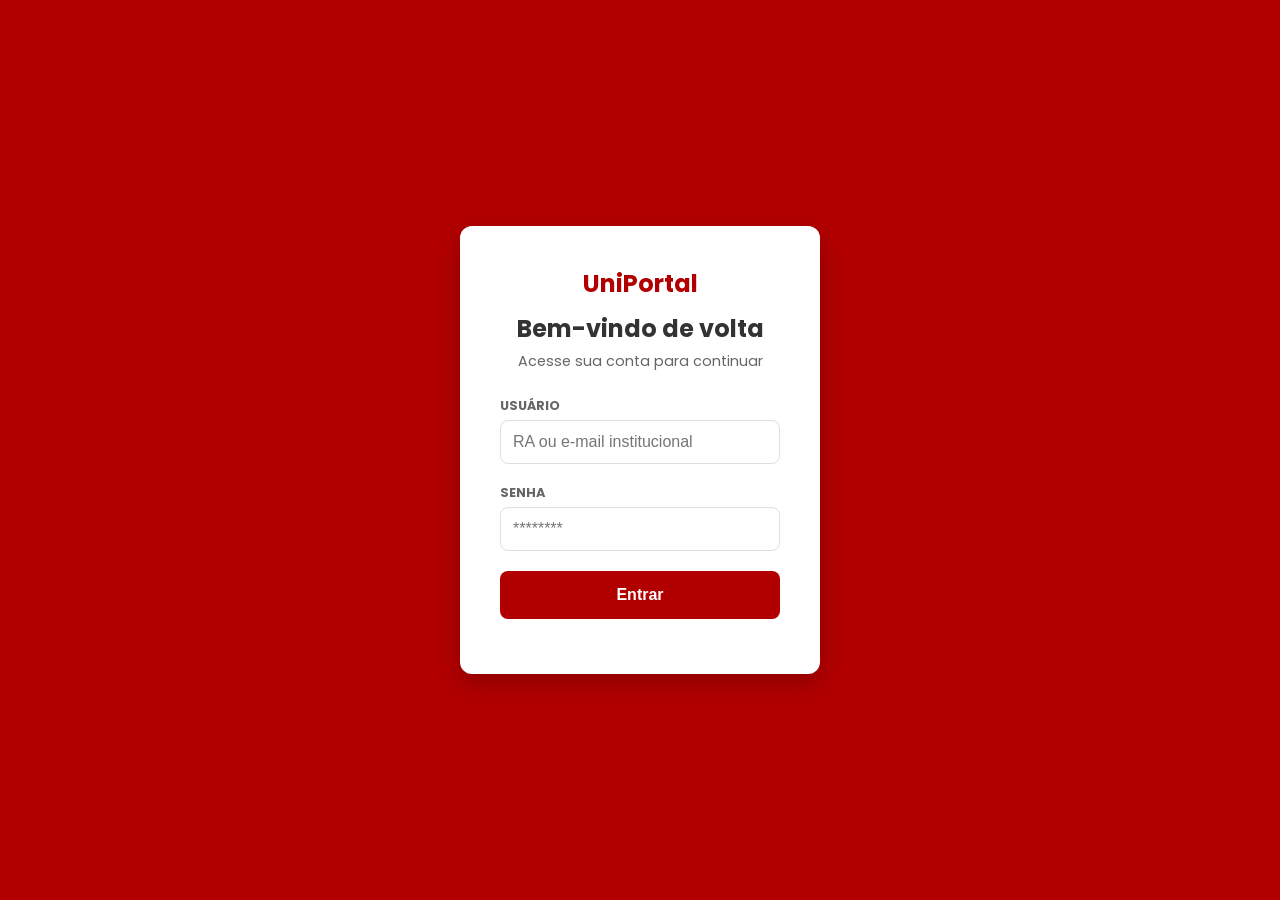
==== projeto-uniportal/index.html @ 59cc0545 "Estrutura HTML/CSS update 2" ====
<!DOCTYPE html>
<html lang="pt-br">
<head>
    <meta charset="UTF-8">
    <meta name="viewport" content="width=device-width, initial-scale=1.0">
    <title>UniPortal - Login</title>
    <link rel="stylesheet" href="css/styles.css">
</head>
<head>
    <meta charset="UTF-8">
    <meta name="viewport" content="width=device-width, initial-scale=1.0">
    <title>UniPortal</title>
    
    <link rel="preconnect" href="https://fonts.googleapis.com">
    <link rel="preconnect" href="https://fonts.gstatic.com" crossorigin>
    <link href="https://fonts.googleapis.com/css2?family=Poppins:wght@300;400;500;600;700;900&display=swap" rel="stylesheet">
    
    <link rel="stylesheet" href="css/styles.css">
</head>

<body class="login-page">
    <main class="login-container">
        <section class="login-box">
            <header>
                <h1 style="color: var(--vermelho-uni); margin-bottom: 10px;">UniPortal</h1>
                <h2>Bem-vindo de volta</h2>
                <p>Acesse sua conta para continuar</p>
            </header>

            <form id="formLogin">
                <label for="usuario">USUÁRIO</label>
                <input type="text" id="usuario" placeholder="RA ou e-mail institucional" required>

                <label for="senha">SENHA</label>
                <input type="password" id="senha" placeholder="********" required>

                <button type="submit">Entrar</button>
            </form>
            <aside id="mensagemFeedback"></aside>
        </section>
    </main>
    
    <script src="js/script.js"></script>
</body>
</html>
---- projeto-uniportal/css/styles.css ----
/* ============================================================
   VARIÁVEIS E RESET
   ============================================================ */
:root {
    --vermelho-uni: #B20000;
    --branco: #ffffff;
    --fundo: #f4f4f4;
    --texto: #333333;
    --texto-sec: #666666;
    --borda: #e0e0e0;
    --sidebar-w: 260px;
}

* { margin: 0; padding: 0; box-sizing: border-box; }

/* ============================================================
   LAYOUT BASE (MOBILE-FIRST)
   ============================================================ */
body.app-layout { font-family: 'Segoe UI', sans-serif; background: var(--fundo); color: var(--texto); display: flex; flex-direction: column; min-height: 100vh; }
/* ============================================================
   TELA DE LOGIN (index.html)
   ============================================================ */
body.login-page {
    font-family: 'Poppins', sans-serif; 
    background-color: var(--vermelho-uni);
    display: flex;
    justify-content: center;
    align-items: center;
    min-height: 100vh;
}

.login-container {
    width: 100%;
    max-width: 400px;
    padding: 20px;
}

.login-box {
    background: var(--branco);
    padding: 40px;
    border-radius: 12px;
    box-shadow: 0 10px 25px rgba(0,0,0,0.2);
    text-align: center;
}

.login-box h2 { font-size: 1.5rem; margin-bottom: 5px; color: var(--texto); }
.login-box p { color: var(--texto-sec); font-size: 0.9rem; margin-bottom: 25px; }
.login-box form { display: flex; flex-direction: column; text-align: left; }
.login-box label { font-size: 0.8rem; font-weight: bold; color: var(--texto-sec); margin-bottom: 5px; }
.login-box input { padding: 12px; margin-bottom: 20px; border: 1px solid var(--borda); border-radius: 8px; font-size: 1rem; }
.login-box button { background: var(--vermelho-uni); color: var(--branco); border: none; padding: 15px; border-radius: 8px; font-weight: bold; cursor: pointer; transition: 0.3s; font-size: 1rem; }
.login-box button:hover { background: #8b0000; }
#mensagemFeedback { margin-top: 15px; text-align: center; font-size: 0.9rem; }

/* ============================================================
   LAYOUT BASE (MOBILE-FIRST)
   ============================================================ */
body.app-layout { 
    font-family: 'Poppins', sans-serif;
    background: var(--fundo); 
    color: var(--texto); 
    display: flex; 
    flex-direction: column; 
    min-height: 100vh; 
}
/* --- SIDEBAR --- */
.sidebar { width: 100%; background: var(--vermelho-uni); color: var(--branco); padding: 20px; display: flex; flex-direction: column; }
.sidebar-header { text-align: center; margin-bottom: 20px; }
.user-profile { display: flex; align-items: center; gap: 15px; padding-bottom: 20px; margin-bottom: 20px; border-bottom: 1px solid rgba(255,255,255,0.2); }
.avatar { width: 45px; height: 45px; background: var(--branco); color: var(--vermelho-uni); border-radius: 50%; display: flex; align-items: center; justify-content: center; font: bold 1.2rem sans-serif; }
.user-info { display: flex; flex-direction: column; font-style: normal; }
.user-info span { font-size: 0.8rem; color: #ffcccc; }
.sidebar menu { list-style: none; display: flex; flex-direction: column; gap: 5px; }
.sidebar a { color: var(--branco); text-decoration: none; display: block; padding: 12px; border-radius: 8px; transition: 0.3s; }
.sidebar a.active, .sidebar a:hover { background: rgba(255,255,255,0.2); font-weight: bold; }
.sidebar footer { margin-top: 20px; }
/* Botão Sair no Footer do Menu */
.btn-logout {
    font-size: 1rem;
    text-align:center;
    background: none;
    border: 0.1rem solid #af0303;
    color: rgb(248, 197, 197);
    width: 12rem;
    padding: 0.7rem;
    border-radius:0.4rem;
    cursor: pointer;
    transition: 0.3s;
    display: flex;
    align-items: center;      /* Alinha o ícone e o texto na mesma altura */
    justify-content: left;  /* Centraliza tudo dentro do botão */
    gap: 8px;
}

.btn-logout:hover {
    background: rgb(255, 255, 255);
    color: var(--vermelho-uni);
}

/* --- CONTEÚDO E HEADER --- */
.content { width: 100%; padding: 20px; }
.top-header { display: flex; flex-direction: column; gap: 15px; margin-bottom: 30px; padding-bottom: 20px; border-bottom: 2px solid var(--vermelho-uni); }
.header-titles h1 { font-size: 1.8rem; color: var(--vermelho-uni); }
.header-titles p { color: var(--texto-sec); font-size: 0.9rem; }
.header-badges { display: flex; flex-wrap: wrap; gap: 10px; }

/* --- COMPONENTES REUTILIZÁVEIS (Tags e Cards) --- */
.badge, .tag { padding: 6px 12px; border-radius: 20px; font: bold 0.8rem sans-serif; }
.badge-red { background: var(--vermelho-uni); color: var(--branco); }
.badge-dark { background: #333; color: var(--branco); }
.tag-green { background: #e8f8f5; color: #27ae60; }
.tag-yellow { background: #fef9e7; color: #f39c12; }
.tag-gray { background: #f0f0f0; color: #7f8c8d; }

/* AGRUPAMENTO MÁGICO: Todos os cards do site ganham o fundo branco e a borda aqui */
.card, .stat-box, .distribuicao-card, .boletim-materia-card { background: var(--branco); border: 1px solid var(--borda); padding: 20px; border-radius: 12px; box-shadow: 0 4px 6px rgba(0,0,0,0.02); }

/* --- GRIDS (1 coluna no celular) --- */
.dashboard-grid, .boletim-stats-row, .boletim-details-grid { display: grid; grid-template-columns: 1fr; gap: 20px; margin-bottom: 30px; }
.section-title { font-size: 0.8rem; color: var(--texto-sec); letter-spacing: 1px; margin-bottom: 15px; text-transform: uppercase; }

/* ============================================================
   ESPECÍFICOS DA HOME (Início)
   ============================================================ */
.card-destaque { border-left: 5px solid var(--vermelho-uni); }
.card-header { display: flex; flex-direction: column; align-items: flex-start; gap: 10px; margin-bottom: 10px; }
.prof-name { color: var(--texto-sec); font-size: 0.9rem; margin-bottom: 15px; }
.card-footer-info { display: flex; flex-direction: column; gap: 10px; font-size: 0.85rem; color: var(--texto-sec); }
.tag-turma { background: #f0f0f0; padding: 4px 8px; border-radius: 6px; font-size: 0.8rem; font-weight: bold;}
.tag-pendente { color: #d35400; border: 1px solid #d35400; padding: 4px 8px; border-radius: 6px; font-size: 0.7rem; font-weight: bold;}
.red-text { color: var(--vermelho-uni); }
.preco { font-size: 1.5rem; margin: 15px 0; color: var(--texto); }
.btn-acao { background: var(--vermelho-uni); color: var(--branco); border: none; padding: 10px 15px; border-radius: 8px; cursor: pointer; font-weight: bold; width: 100%; }
.stats-row { display: flex; flex-wrap: wrap; gap: 10px; margin-bottom: 15px; }
.stat { padding: 5px 10px; border-radius: 6px; font-size: 0.8rem; font-weight: bold; }
.stat.green { background: #e8f8f5; color: #27ae60; border: 1px solid #27ae60;}
.stat.blue { background: #ebf5fb; color: #2980b9; border: 1px solid #2980b9;}

/* ============================================================
   ESPECÍFICOS DO BOLETIM
   ============================================================ */
.stat-box h4, .distribuicao-card h4 { font-size: 0.8rem; color: var(--texto-sec); letter-spacing: 1px; margin-bottom: 10px; }
.stat-value { font-size: 3rem; font-weight: 900; margin-bottom: 5px; }
.stat-value.red { color: var(--vermelho-uni); }
.stat-box p { font-size: 0.85rem; color: var(--texto-sec); }
.stat-situacao { display: flex; flex-direction: column; justify-content: center; }
.tags-row { display: flex; gap: 10px; margin-bottom: 15px; flex-wrap: wrap; }

.distribuicao-card { align-items: center; }
.distribuicao-card h4 { align-self: flex-start; margin-bottom: 30px; }
.circulo-media { width: 160px; height: 160px; border-radius: 50%; background: conic-gradient(var(--vermelho-uni) 0% 86%, #e0e0e0 86% 100%); display: flex; align-items: center; justify-content: center; margin-bottom: 30px; }
.circulo-centro { width: 120px; height: 120px; background: var(--branco); border-radius: 50%; display: flex; flex-direction: column; align-items: center; justify-content: center; }
.circulo-centro h2 { font-size: 2.2rem; }
.circulo-centro p { font-size: 0.8rem; color: var(--texto-sec); }
.lista-mini-notas { list-style: none; width: 100%; }
.lista-mini-notas li { display: flex; justify-content: space-between; padding: 8px 0; font-size: 0.9rem; color: var(--texto-sec); }
.bolinha { width: 8px; height: 8px; border-radius: 50%; margin-right: 10px; display: inline-block; }

.disciplinas-column { display: flex; flex-direction: column; gap: 15px; }
.materia-cabecalho { display: flex; justify-content: space-between; align-items: flex-start; margin-bottom: 15px; }
.materia-info h3 { font-size: 1.1rem; margin-bottom: 4px; }
.materia-info span { font-size: 0.8rem; color: var(--texto-sec); }
.materia-nota { font-size: 2.5rem; font-weight: 900; color: var(--vermelho-uni); }
.materia-frequencia p { font-size: 0.85rem; color: var(--texto-sec); margin-bottom: 8px; }
.barra-fundo { width: 100%; height: 6px; background: #e0e0e0; border-radius: 3px; margin-bottom: 8px; position: relative; }
.barra-preenchida { height: 100%; border-radius: 3px; transition: width 1s ease-in-out; }
.barra-legendas { display: flex; justify-content: space-between; font-size: 0.75rem; color: var(--texto-sec); }
.barra-legendas .minimo { color: #f39c12; font-weight: bold; }



/* disciplinas tabela */
table { width: 100%; border-collapse: collapse; background: var(--branco); border-radius: 8px; overflow: hidden; box-shadow: 0 4px 6px rgba(0,0,0,0.05); }
th { background: var(--vermelho-uni); color: var(--branco); padding: 15px; text-align: left; }
td { padding: 15px; border-bottom: 1px solid var(--borda); }

/* ============================================================
   MEDIA QUERY (DESKTOP)
   ============================================================ */
@media (min-width: 768px) {
    body.app-layout { flex-direction: row; }
    
    .sidebar { width: var(--sidebar-w); position: fixed; height: 100vh; }
    .sidebar-header { text-align: left; }
    .sidebar footer { margin-top: auto; }
    
    .content { margin-left: var(--sidebar-w); width: calc(100% - var(--sidebar-w)); padding: 40px; }
    .top-header { flex-direction: row; align-items: flex-start; justify-content: space-between; }
    
    /* Layout dos Cards lado a lado na Home */
    .card-header { flex-direction: row; align-items: center; }
    .card-footer-info { flex-direction: row; }
    
    /* Expansão das colunas */
    .section-title{ margin-top: 1rem;}
    .dashboard-grid { grid-template-columns: 2fr 1fr; }
    .boletim-stats-row { grid-template-columns: 1fr 1fr 2fr; }
    .boletim-details-grid { grid-template-columns: 1fr 2fr; }
}
---- projeto-uniportal/css/styles.css ----
/* ============================================================
   VARIÁVEIS E RESET
   ============================================================ */
:root {
    --vermelho-uni: #B20000;
    --branco: #ffffff;
    --fundo: #f4f4f4;
    --texto: #333333;
    --texto-sec: #666666;
    --borda: #e0e0e0;
    --sidebar-w: 260px;
}

* { margin: 0; padding: 0; box-sizing: border-box; }

/* ============================================================
   LAYOUT BASE (MOBILE-FIRST)
   ============================================================ */
body.app-layout { font-family: 'Segoe UI', sans-serif; background: var(--fundo); color: var(--texto); display: flex; flex-direction: column; min-height: 100vh; }
/* ============================================================
   TELA DE LOGIN (index.html)
   ============================================================ */
body.login-page {
    font-family: 'Poppins', sans-serif; 
    background-color: var(--vermelho-uni);
    display: flex;
    justify-content: center;
    align-items: center;
    min-height: 100vh;
}

.login-container {
    width: 100%;
    max-width: 400px;
    padding: 20px;
}

.login-box {
    background: var(--branco);
    padding: 40px;
    border-radius: 12px;
    box-shadow: 0 10px 25px rgba(0,0,0,0.2);
    text-align: center;
}

.login-box h2 { font-size: 1.5rem; margin-bottom: 5px; color: var(--texto); }
.login-box p { color: var(--texto-sec); font-size: 0.9rem; margin-bottom: 25px; }
.login-box form { display: flex; flex-direction: column; text-align: left; }
.login-box label { font-size: 0.8rem; font-weight: bold; color: var(--texto-sec); margin-bottom: 5px; }
.login-box input { padding: 12px; margin-bottom: 20px; border: 1px solid var(--borda); border-radius: 8px; font-size: 1rem; }
.login-box button { background: var(--vermelho-uni); color: var(--branco); border: none; padding: 15px; border-radius: 8px; font-weight: bold; cursor: pointer; transition: 0.3s; font-size: 1rem; }
.login-box button:hover { background: #8b0000; }
#mensagemFeedback { margin-top: 15px; text-align: center; font-size: 0.9rem; }

/* ============================================================
   LAYOUT BASE (MOBILE-FIRST)
   ============================================================ */
body.app-layout { 
    font-family: 'Poppins', sans-serif;
    background: var(--fundo); 
    color: var(--texto); 
    display: flex; 
    flex-direction: column; 
    min-height: 100vh; 
}
/* --- SIDEBAR --- */
.sidebar { width: 100%; background: var(--vermelho-uni); color: var(--branco); padding: 20px; display: flex; flex-direction: column; }
.sidebar-header { text-align: center; margin-bottom: 20px; }
.user-profile { display: flex; align-items: center; gap: 15px; padding-bottom: 20px; margin-bottom: 20px; border-bottom: 1px solid rgba(255,255,255,0.2); }
.avatar { width: 45px; height: 45px; background: var(--branco); color: var(--vermelho-uni); border-radius: 50%; display: flex; align-items: center; justify-content: center; font: bold 1.2rem sans-serif; }
.user-info { display: flex; flex-direction: column; font-style: normal; }
.user-info span { font-size: 0.8rem; color: #ffcccc; }
.sidebar menu { list-style: none; display: flex; flex-direction: column; gap: 5px; }
.sidebar a { color: var(--branco); text-decoration: none; display: block; padding: 12px; border-radius: 8px; transition: 0.3s; }
.sidebar a.active, .sidebar a:hover { background: rgba(255,255,255,0.2); font-weight: bold; }
.sidebar footer { margin-top: 20px; }
/* Botão Sair no Footer do Menu */
.btn-logout {
    font-size: 1rem;
    text-align:center;
    background: none;
    border: 0.1rem solid #af0303;
    color: rgb(248, 197, 197);
    width: 12rem;
    padding: 0.7rem;
    border-radius:0.4rem;
    cursor: pointer;
    transition: 0.3s;
    display: flex;
    align-items: center;      /* Alinha o ícone e o texto na mesma altura */
    justify-content: left;  /* Centraliza tudo dentro do botão */
    gap: 8px;
}

.btn-logout:hover {
    background: rgb(255, 255, 255);
    color: var(--vermelho-uni);
}

/* --- CONTEÚDO E HEADER --- */
.content { width: 100%; padding: 20px; }
.top-header { display: flex; flex-direction: column; gap: 15px; margin-bottom: 30px; padding-bottom: 20px; border-bottom: 2px solid var(--vermelho-uni); }
.header-titles h1 { font-size: 1.8rem; color: var(--vermelho-uni); }
.header-titles p { color: var(--texto-sec); font-size: 0.9rem; }
.header-badges { display: flex; flex-wrap: wrap; gap: 10px; }

/* --- COMPONENTES REUTILIZÁVEIS (Tags e Cards) --- */
.badge, .tag { padding: 6px 12px; border-radius: 20px; font: bold 0.8rem sans-serif; }
.badge-red { background: var(--vermelho-uni); color: var(--branco); }
.badge-dark { background: #333; color: var(--branco); }
.tag-green { background: #e8f8f5; color: #27ae60; }
.tag-yellow { background: #fef9e7; color: #f39c12; }
.tag-gray { background: #f0f0f0; color: #7f8c8d; }

/* AGRUPAMENTO MÁGICO: Todos os cards do site ganham o fundo branco e a borda aqui */
.card, .stat-box, .distribuicao-card, .boletim-materia-card { background: var(--branco); border: 1px solid var(--borda); padding: 20px; border-radius: 12px; box-shadow: 0 4px 6px rgba(0,0,0,0.02); }

/* --- GRIDS (1 coluna no celular) --- */
.dashboard-grid, .boletim-stats-row, .boletim-details-grid { display: grid; grid-template-columns: 1fr; gap: 20px; margin-bottom: 30px; }
.section-title { font-size: 0.8rem; color: var(--texto-sec); letter-spacing: 1px; margin-bottom: 15px; text-transform: uppercase; }

/* ============================================================
   ESPECÍFICOS DA HOME (Início)
   ============================================================ */
.card-destaque { border-left: 5px solid var(--vermelho-uni); }
.card-header { display: flex; flex-direction: column; align-items: flex-start; gap: 10px; margin-bottom: 10px; }
.prof-name { color: var(--texto-sec); font-size: 0.9rem; margin-bottom: 15px; }
.card-footer-info { display: flex; flex-direction: column; gap: 10px; font-size: 0.85rem; color: var(--texto-sec); }
.tag-turma { background: #f0f0f0; padding: 4px 8px; border-radius: 6px; font-size: 0.8rem; font-weight: bold;}
.tag-pendente { color: #d35400; border: 1px solid #d35400; padding: 4px 8px; border-radius: 6px; font-size: 0.7rem; font-weight: bold;}
.red-text { color: var(--vermelho-uni); }
.preco { font-size: 1.5rem; margin: 15px 0; color: var(--texto); }
.btn-acao { background: var(--vermelho-uni); color: var(--branco); border: none; padding: 10px 15px; border-radius: 8px; cursor: pointer; font-weight: bold; width: 100%; }
.stats-row { display: flex; flex-wrap: wrap; gap: 10px; margin-bottom: 15px; }
.stat { padding: 5px 10px; border-radius: 6px; font-size: 0.8rem; font-weight: bold; }
.stat.green { background: #e8f8f5; color: #27ae60; border: 1px solid #27ae60;}
.stat.blue { background: #ebf5fb; color: #2980b9; border: 1px solid #2980b9;}

/* ============================================================
   ESPECÍFICOS DO BOLETIM
   ============================================================ */
.stat-box h4, .distribuicao-card h4 { font-size: 0.8rem; color: var(--texto-sec); letter-spacing: 1px; margin-bottom: 10px; }
.stat-value { font-size: 3rem; font-weight: 900; margin-bottom: 5px; }
.stat-value.red { color: var(--vermelho-uni); }
.stat-box p { font-size: 0.85rem; color: var(--texto-sec); }
.stat-situacao { display: flex; flex-direction: column; justify-content: center; }
.tags-row { display: flex; gap: 10px; margin-bottom: 15px; flex-wrap: wrap; }

.distribuicao-card { align-items: center; }
.distribuicao-card h4 { align-self: flex-start; margin-bottom: 30px; }
.circulo-media { width: 160px; height: 160px; border-radius: 50%; background: conic-gradient(var(--vermelho-uni) 0% 86%, #e0e0e0 86% 100%); display: flex; align-items: center; justify-content: center; margin-bottom: 30px; }
.circulo-centro { width: 120px; height: 120px; background: var(--branco); border-radius: 50%; display: flex; flex-direction: column; align-items: center; justify-content: center; }
.circulo-centro h2 { font-size: 2.2rem; }
.circulo-centro p { font-size: 0.8rem; color: var(--texto-sec); }
.lista-mini-notas { list-style: none; width: 100%; }
.lista-mini-notas li { display: flex; justify-content: space-between; padding: 8px 0; font-size: 0.9rem; color: var(--texto-sec); }
.bolinha { width: 8px; height: 8px; border-radius: 50%; margin-right: 10px; display: inline-block; }

.disciplinas-column { display: flex; flex-direction: column; gap: 15px; }
.materia-cabecalho { display: flex; justify-content: space-between; align-items: flex-start; margin-bottom: 15px; }
.materia-info h3 { font-size: 1.1rem; margin-bottom: 4px; }
.materia-info span { font-size: 0.8rem; color: var(--texto-sec); }
.materia-nota { font-size: 2.5rem; font-weight: 900; color: var(--vermelho-uni); }
.materia-frequencia p { font-size: 0.85rem; color: var(--texto-sec); margin-bottom: 8px; }
.barra-fundo { width: 100%; height: 6px; background: #e0e0e0; border-radius: 3px; margin-bottom: 8px; position: relative; }
.barra-preenchida { height: 100%; border-radius: 3px; transition: width 1s ease-in-out; }
.barra-legendas { display: flex; justify-content: space-between; font-size: 0.75rem; color: var(--texto-sec); }
.barra-legendas .minimo { color: #f39c12; font-weight: bold; }



/* disciplinas tabela */
table { width: 100%; border-collapse: collapse; background: var(--branco); border-radius: 8px; overflow: hidden; box-shadow: 0 4px 6px rgba(0,0,0,0.05); }
th { background: var(--vermelho-uni); color: var(--branco); padding: 15px; text-align: left; }
td { padding: 15px; border-bottom: 1px solid var(--borda); }

/* ============================================================
   MEDIA QUERY (DESKTOP)
   ============================================================ */
@media (min-width: 768px) {
    body.app-layout { flex-direction: row; }
    
    .sidebar { width: var(--sidebar-w); position: fixed; height: 100vh; }
    .sidebar-header { text-align: left; }
    .sidebar footer { margin-top: auto; }
    
    .content { margin-left: var(--sidebar-w); width: calc(100% - var(--sidebar-w)); padding: 40px; }
    .top-header { flex-direction: row; align-items: flex-start; justify-content: space-between; }
    
    /* Layout dos Cards lado a lado na Home */
    .card-header { flex-direction: row; align-items: center; }
    .card-footer-info { flex-direction: row; }
    
    /* Expansão das colunas */
    .section-title{ margin-top: 1rem;}
    .dashboard-grid { grid-template-columns: 2fr 1fr; }
    .boletim-stats-row { grid-template-columns: 1fr 1fr 2fr; }
    .boletim-details-grid { grid-template-columns: 1fr 2fr; }
}
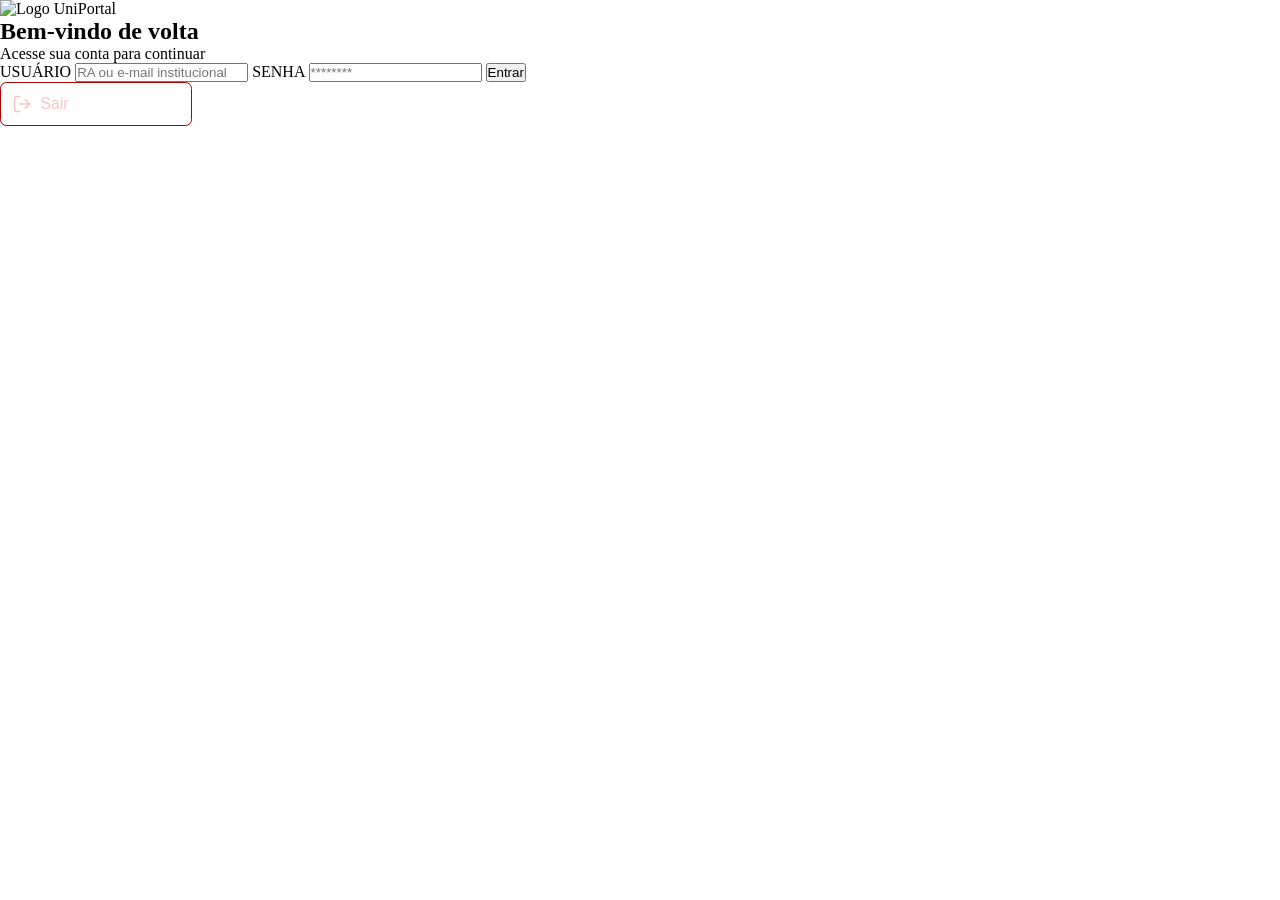
==== commit 759e3fac: "Realizada a criação da faturas.html" ====
--- a/projeto-uniportal/index.html
+++ b/projeto-uniportal/index.html
@@ -6,40 +6,34 @@
     <title>UniPortal - Login</title>
     <link rel="stylesheet" href="css/styles.css">
 </head>
-<head>
-    <meta charset="UTF-8">
-    <meta name="viewport" content="width=device-width, initial-scale=1.0">
-    <title>UniPortal</title>
-    
-    <link rel="preconnect" href="https://fonts.googleapis.com">
-    <link rel="preconnect" href="https://fonts.gstatic.com" crossorigin>
-    <link href="https://fonts.googleapis.com/css2?family=Poppins:wght@300;400;500;600;700;900&display=swap" rel="stylesheet">
-    
-    <link rel="stylesheet" href="css/styles.css">
-</head>
-
-<body class="login-page">
+<body>
     <main class="login-container">
         <section class="login-box">
             <header>
-                <h1 style="color: var(--vermelho-uni); margin-bottom: 10px;">UniPortal</h1>
-                <h2>Bem-vindo de volta</h2>
+                <img src="img/logo.png" alt="Logo UniPortal" class="logo-login">
+                <h1>Bem-vindo de volta</h1>
                 <p>Acesse sua conta para continuar</p>
             </header>
 
             <form id="formLogin">
                 <label for="usuario">USUÁRIO</label>
-                <input type="text" id="usuario" placeholder="RA ou e-mail institucional" required>
+                <input type="email" id="usuario" placeholder="RA ou e-mail institucional" required>
 
                 <label for="senha">SENHA</label>
                 <input type="password" id="senha" placeholder="********" required>
 
                 <button type="submit">Entrar</button>
             </form>
-            <aside id="mensagemFeedback"></aside>
+            <aside id="mensagemFeedback">
+         <footer>
+            <button id="btnSair" class="btn-logout">
+                <svg xmlns="http://www.w3.org/2000/svg" width="20" height="20" viewBox="0 0 24 24" fill="none" stroke="currentColor" stroke-width="2" stroke-linecap="round" stroke-linejoin="round"><path d="M9 21H5a2 2 0 0 1-2-2V5a2 2 0 0 1 2-2h4"></path><polyline points="16 17 21 12 16 7"></polyline><line x1="21" y1="12" x2="9" y2="12"></line></svg>
+                Sair
+            </button>
+          </footer>
+            </aside>
         </section>
     </main>
-    
     <script src="js/script.js"></script>
 </body>
 </html>
--- a/projeto-uniportal/css/styles.css
+++ b/projeto-uniportal/css/styles.css
@@ -2,7 +2,7 @@
    VARIÁVEIS E RESET
    ============================================================ */
 :root {
-    --vermelho-uni: #B20000;
+    --vermelho-uni: #8d1515;
     --branco: #ffffff;
     --fundo: #f4f4f4;
     --texto: #333333;
@@ -17,52 +17,7 @@
    LAYOUT BASE (MOBILE-FIRST)
    ============================================================ */
 body.app-layout { font-family: 'Segoe UI', sans-serif; background: var(--fundo); color: var(--texto); display: flex; flex-direction: column; min-height: 100vh; }
-/* ============================================================
-   TELA DE LOGIN (index.html)
-   ============================================================ */
-body.login-page {
-    font-family: 'Poppins', sans-serif; 
-    background-color: var(--vermelho-uni);
-    display: flex;
-    justify-content: center;
-    align-items: center;
-    min-height: 100vh;
-}
-
-.login-container {
-    width: 100%;
-    max-width: 400px;
-    padding: 20px;
-}
-
-.login-box {
-    background: var(--branco);
-    padding: 40px;
-    border-radius: 12px;
-    box-shadow: 0 10px 25px rgba(0,0,0,0.2);
-    text-align: center;
-}
-
-.login-box h2 { font-size: 1.5rem; margin-bottom: 5px; color: var(--texto); }
-.login-box p { color: var(--texto-sec); font-size: 0.9rem; margin-bottom: 25px; }
-.login-box form { display: flex; flex-direction: column; text-align: left; }
-.login-box label { font-size: 0.8rem; font-weight: bold; color: var(--texto-sec); margin-bottom: 5px; }
-.login-box input { padding: 12px; margin-bottom: 20px; border: 1px solid var(--borda); border-radius: 8px; font-size: 1rem; }
-.login-box button { background: var(--vermelho-uni); color: var(--branco); border: none; padding: 15px; border-radius: 8px; font-weight: bold; cursor: pointer; transition: 0.3s; font-size: 1rem; }
-.login-box button:hover { background: #8b0000; }
-#mensagemFeedback { margin-top: 15px; text-align: center; font-size: 0.9rem; }
-
-/* ============================================================
-   LAYOUT BASE (MOBILE-FIRST)
-   ============================================================ */
-body.app-layout { 
-    font-family: 'Poppins', sans-serif;
-    background: var(--fundo); 
-    color: var(--texto); 
-    display: flex; 
-    flex-direction: column; 
-    min-height: 100vh; 
-}
+
 /* --- SIDEBAR --- */
 .sidebar { width: 100%; background: var(--vermelho-uni); color: var(--branco); padding: 20px; display: flex; flex-direction: column; }
 .sidebar-header { text-align: center; margin-bottom: 20px; }
@@ -122,15 +77,50 @@
 /* ============================================================
    ESPECÍFICOS DA HOME (Início)
    ============================================================ */
-.card-destaque { border-left: 5px solid var(--vermelho-uni); }
-.card-header { display: flex; flex-direction: column; align-items: flex-start; gap: 10px; margin-bottom: 10px; }
-.prof-name { color: var(--texto-sec); font-size: 0.9rem; margin-bottom: 15px; }
-.card-footer-info { display: flex; flex-direction: column; gap: 10px; font-size: 0.85rem; color: var(--texto-sec); }
-.tag-turma { background: #f0f0f0; padding: 4px 8px; border-radius: 6px; font-size: 0.8rem; font-weight: bold;}
-.tag-pendente { color: #d35400; border: 1px solid #d35400; padding: 4px 8px; border-radius: 6px; font-size: 0.7rem; font-weight: bold;}
-.red-text { color: var(--vermelho-uni); }
-.preco { font-size: 1.5rem; margin: 15px 0; color: var(--texto); }
-.btn-acao { background: var(--vermelho-uni); color: var(--branco); border: none; padding: 10px 15px; border-radius: 8px; cursor: pointer; font-weight: bold; width: 100%; }
+.card-destaque { 
+   border-left: 5px solid var(--vermelho-uni); 
+}
+.card-header { 
+   display: flex; 
+   flex-direction: column; 
+   align-items: flex-start; 
+   gap: 10px; 
+   margin-bottom: 10px; 
+}
+.prof-name { 
+   color: var(--texto-sec); 
+   font-size: 0.9rem; 
+   margin-bottom: 15px; 
+}
+.card-footer-info { 
+   display: flex; 
+   flex-direction: column; 
+   gap: 10px; font-size: 0.85rem; 
+   color: var(--texto-sec); 
+}
+.tag-turma { 
+   background: #f0f0f0; 
+   padding: 4px 8px; 
+   border-radius: 6px; 
+   font-size: 0.8rem; 
+   font-weight: bold;
+}
+.tag-pendente { 
+   color: #d35400; 
+   border: 1px solid #d35400; 
+   padding: 4px 8px; 
+   border-radius: 6px; 
+   font-size: 0.7rem; 
+   font-weight: bold;
+}
+.red-text { 
+   color: var(--vermelho-uni); 
+}
+.preco { 
+   font-size: 1.5rem; 
+   margin: 15px 0; 
+   color: var(--texto); }
+.btn-acao { background: var(--vermelho-uni); color: var(--branco); border: none; padding: 10px 15px; border-radius: 8px; cursor: pointer; font-weight: bold; width: 100%; display: inline-flex; align-items: center; justify-content: center; text-align: center; text-decoration: none; }
 .stats-row { display: flex; flex-wrap: wrap; gap: 10px; margin-bottom: 15px; }
 .stat { padding: 5px 10px; border-radius: 6px; font-size: 0.8rem; font-weight: bold; }
 .stat.green { background: #e8f8f5; color: #27ae60; border: 1px solid #27ae60;}
@@ -175,6 +165,39 @@
 td { padding: 15px; border-bottom: 1px solid var(--borda); }
 
 /* ============================================================
+   ESPECIFICOS DE FATURAS
+   ============================================================ */
+.faturas-layout { display: grid; grid-template-columns: 1fr; gap: 20px; align-items: start; }
+.faturas-main { display: flex; flex-direction: column; gap: 20px; }
+.faturas-tab-input { position: absolute; opacity: 0; pointer-events: none; }
+.faturas-tabs { display: inline-flex; flex-wrap: wrap; gap: 8px; width: fit-content; max-width: 100%; padding: 6px; border-radius: 12px; background: #f8f2f2; border: 1px solid #f0dede; }
+.faturas-tabs label { padding: 10px 18px; border-radius: 10px; font-weight: 700; color: var(--texto-sec); cursor: pointer; transition: 0.2s ease; }
+.faturas-tabs label:hover { color: var(--vermelho-uni); }
+#tab-pendentes:checked ~ .faturas-tabs label[for="tab-pendentes"],
+#tab-historico:checked ~ .faturas-tabs label[for="tab-historico"] { background: var(--vermelho-uni); color: var(--branco); box-shadow: 0 8px 18px rgba(141,0,0,0.18); }
+.faturas-panel { display: none; }
+#tab-pendentes:checked ~ .faturas-panels .faturas-panel--pendentes,
+#tab-historico:checked ~ .faturas-panels .faturas-panel--historico { display: flex; flex-direction: column; gap: 16px; }
+.fatura-item { display: flex; flex-direction: column; gap: 16px; border-left: 5px solid var(--vermelho-uni); }
+.fatura-item--historico { border-left-color: #27ae60; }
+.fatura-info h3 { font-size: 1.1rem; margin-bottom: 6px; }
+.fatura-info p { color: var(--texto-sec); font-size: 0.95rem; }
+.fatura-meta { display: flex; flex-direction: column; align-items: flex-start; gap: 10px; }
+.fatura-valor { font-size: 1.55rem; font-weight: 800; color: var(--vermelho-uni); white-space: nowrap; }
+.fatura-status { display: inline-flex; align-items: center; justify-content: center; min-width: 82px; padding: 6px 12px; border-radius: 999px; font-size: 0.8rem; font-weight: 700; }
+.fatura-status--pago { background: #e8f8f5; color: #27ae60; }
+.fatura-pagar { width: 100%; max-width: 180px; }
+.finance-summary { display: flex; flex-direction: column; gap: 18px; }
+.finance-summary .section-title { margin-bottom: 0; }
+.summary-list { list-style: none; display: flex; flex-direction: column; gap: 14px; }
+.summary-line { display: flex; justify-content: space-between; align-items: center; gap: 16px; padding-bottom: 14px; border-bottom: 1px solid var(--borda); font-size: 0.95rem; }
+.summary-line strong, .summary-total strong { white-space: nowrap; }
+.summary-line--desconto strong { color: #27ae60; }
+.summary-line--multa strong, .summary-total strong { color: var(--vermelho-uni); }
+.summary-total { display: flex; justify-content: space-between; align-items: center; gap: 16px; font-size: 1.25rem; font-weight: 800; }
+.summary-note { font-size: 0.85rem; color: var(--texto-sec); text-align: center; }
+
+/* ============================================================
    MEDIA QUERY (DESKTOP)
    ============================================================ */
 @media (min-width: 768px) {
@@ -191,9 +214,12 @@
     .card-header { flex-direction: row; align-items: center; }
     .card-footer-info { flex-direction: row; }
     
-    /* Expansão das colunas */
-    .section-title{ margin-top: 1rem;}
+    /* Expansão das colunas (Grid Mágico) */
     .dashboard-grid { grid-template-columns: 2fr 1fr; }
     .boletim-stats-row { grid-template-columns: 1fr 1fr 2fr; }
     .boletim-details-grid { grid-template-columns: 1fr 2fr; }
-}+    .faturas-layout { grid-template-columns: minmax(0, 2.2fr) minmax(280px, 1fr); }
+    .fatura-item { flex-direction: row; justify-content: space-between; align-items: center; }
+    .fatura-meta { align-items: flex-end; }
+    .fatura-pagar { width: auto; min-width: 160px; }
+}
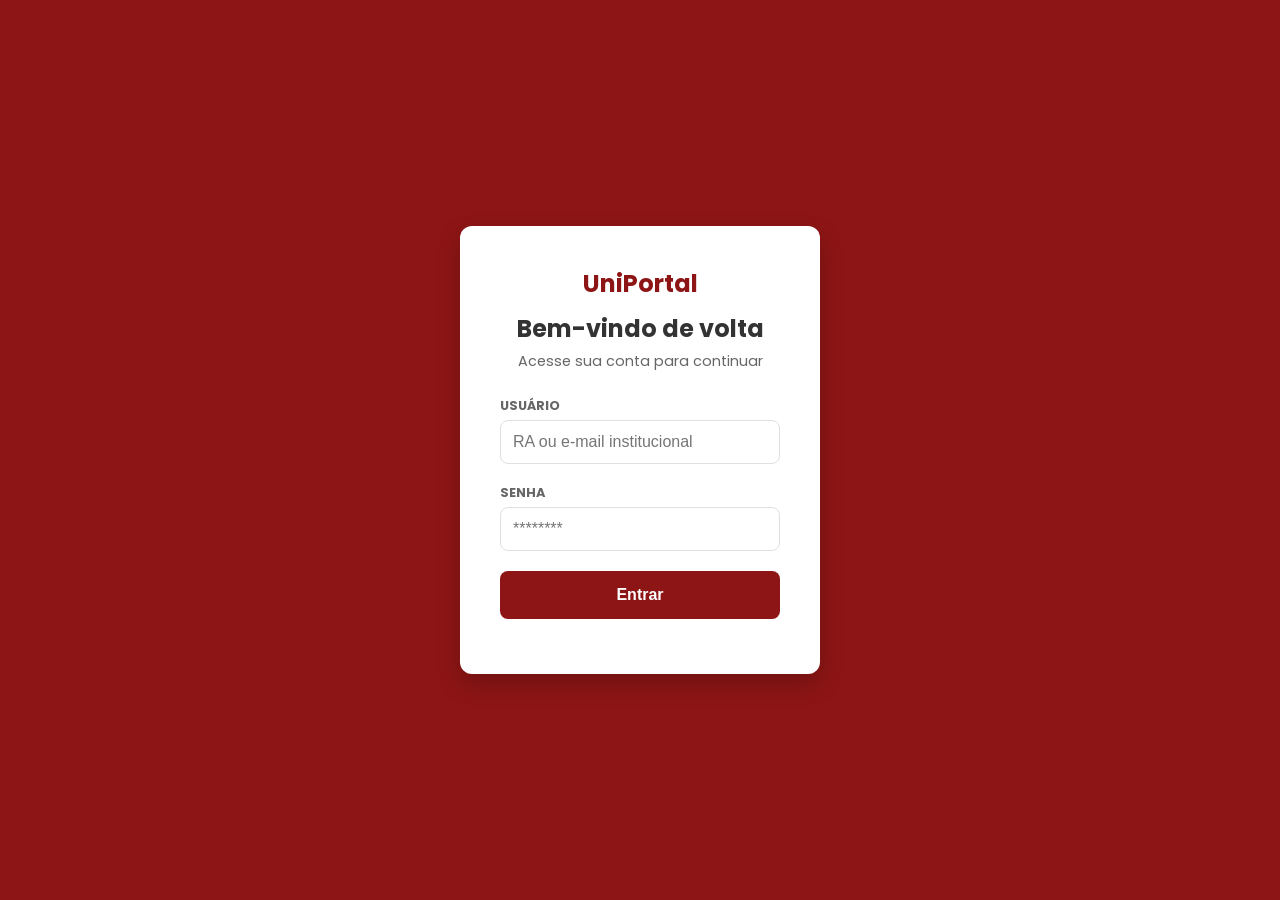
==== commit 9aaef6ee: "Merge branch 'JoaoTroiano' into Gabriel" ====
--- a/projeto-uniportal/index.html
+++ b/projeto-uniportal/index.html
@@ -6,34 +6,40 @@
     <title>UniPortal - Login</title>
     <link rel="stylesheet" href="css/styles.css">
 </head>
-<body>
+<head>
+    <meta charset="UTF-8">
+    <meta name="viewport" content="width=device-width, initial-scale=1.0">
+    <title>UniPortal</title>
+    
+    <link rel="preconnect" href="https://fonts.googleapis.com">
+    <link rel="preconnect" href="https://fonts.gstatic.com" crossorigin>
+    <link href="https://fonts.googleapis.com/css2?family=Poppins:wght@300;400;500;600;700;900&display=swap" rel="stylesheet">
+    
+    <link rel="stylesheet" href="css/styles.css">
+</head>
+
+<body class="login-page">
     <main class="login-container">
         <section class="login-box">
             <header>
-                <img src="img/logo.png" alt="Logo UniPortal" class="logo-login">
-                <h1>Bem-vindo de volta</h1>
+                <h1 style="color: var(--vermelho-uni); margin-bottom: 10px;">UniPortal</h1>
+                <h2>Bem-vindo de volta</h2>
                 <p>Acesse sua conta para continuar</p>
             </header>
 
             <form id="formLogin">
                 <label for="usuario">USUÁRIO</label>
-                <input type="email" id="usuario" placeholder="RA ou e-mail institucional" required>
+                <input type="text" id="usuario" placeholder="RA ou e-mail institucional" required>
 
                 <label for="senha">SENHA</label>
                 <input type="password" id="senha" placeholder="********" required>
 
                 <button type="submit">Entrar</button>
             </form>
-            <aside id="mensagemFeedback">
-         <footer>
-            <button id="btnSair" class="btn-logout">
-                <svg xmlns="http://www.w3.org/2000/svg" width="20" height="20" viewBox="0 0 24 24" fill="none" stroke="currentColor" stroke-width="2" stroke-linecap="round" stroke-linejoin="round"><path d="M9 21H5a2 2 0 0 1-2-2V5a2 2 0 0 1 2-2h4"></path><polyline points="16 17 21 12 16 7"></polyline><line x1="21" y1="12" x2="9" y2="12"></line></svg>
-                Sair
-            </button>
-          </footer>
-            </aside>
+            <aside id="mensagemFeedback"></aside>
         </section>
     </main>
-    <script src="js/script.js"></script>
+    
+     <script src="js/script.js"></script>
 </body>
 </html>
--- a/projeto-uniportal/css/styles.css
+++ b/projeto-uniportal/css/styles.css
@@ -14,9 +14,51 @@
 * { margin: 0; padding: 0; box-sizing: border-box; }
 
 /* ============================================================
+   TELA DE LOGIN (index.html)
+   ============================================================ */
+body.login-page {
+    font-family: 'Poppins', sans-serif; /* FONTE NOVA AQUI */
+    background-color: var(--vermelho-uni);
+    display: flex;
+    justify-content: center;
+    align-items: center;
+    min-height: 100vh;
+}
+
+/* ============================================================
    LAYOUT BASE (MOBILE-FIRST)
    ============================================================ */
-body.app-layout { font-family: 'Segoe UI', sans-serif; background: var(--fundo); color: var(--texto); display: flex; flex-direction: column; min-height: 100vh; }
+body.app-layout { 
+    font-family: 'Poppins', sans-serif; /* FONTE NOVA AQUI */
+    background: var(--fundo); 
+    color: var(--texto); 
+    display: flex; 
+    flex-direction: column; 
+    min-height: 100vh; 
+}
+
+.login-container {
+    width: 100%;
+    max-width: 400px;
+    padding: 20px;
+}
+
+.login-box {
+    background: var(--branco);
+    padding: 40px;
+    border-radius: 12px;
+    box-shadow: 0 10px 25px rgba(0,0,0,0.2);
+    text-align: center;
+}
+
+.login-box h2 { font-size: 1.5rem; margin-bottom: 5px; color: var(--texto); }
+.login-box p { color: var(--texto-sec); font-size: 0.9rem; margin-bottom: 25px; }
+.login-box form { display: flex; flex-direction: column; text-align: left; }
+.login-box label { font-size: 0.8rem; font-weight: bold; color: var(--texto-sec); margin-bottom: 5px; }
+.login-box input { padding: 12px; margin-bottom: 20px; border: 1px solid var(--borda); border-radius: 8px; font-size: 1rem; }
+.login-box button { background: var(--vermelho-uni); color: var(--branco); border: none; padding: 15px; border-radius: 8px; font-weight: bold; cursor: pointer; transition: 0.3s; font-size: 1rem; }
+.login-box button:hover { background: #8b0000; }
+#mensagemFeedback { margin-top: 15px; text-align: center; font-size: 0.9rem; }
 
 /* --- SIDEBAR --- */
 .sidebar { width: 100%; background: var(--vermelho-uni); color: var(--branco); padding: 20px; display: flex; flex-direction: column; }
@@ -34,13 +76,13 @@
     font-size: 1rem;
     text-align:center;
     background: none;
-    border: 0.1rem solid #af0303;
-    color: rgb(248, 197, 197);
+    border: 0.1rem solid #af03031f;
+    color: rgb(255, 149, 149);
     width: 12rem;
     padding: 0.7rem;
     border-radius:0.4rem;
     cursor: pointer;
-    transition: 0.3s;
+    transition: 0.3s;   
     display: flex;
     align-items: center;      /* Alinha o ícone e o texto na mesma altura */
     justify-content: left;  /* Centraliza tudo dentro do botão */
@@ -54,7 +96,7 @@
 
 /* --- CONTEÚDO E HEADER --- */
 .content { width: 100%; padding: 20px; }
-.top-header { display: flex; flex-direction: column; gap: 15px; margin-bottom: 30px; padding-bottom: 20px; border-bottom: 2px solid var(--vermelho-uni); }
+.top-header { display: flex; flex-direction: column; gap: 15px; margin-bottom: 30px; padding-bottom: 20px; border-bottom: 2px solid rgba(0, 0, 0, 0.055); }
 .header-titles h1 { font-size: 1.8rem; color: var(--vermelho-uni); }
 .header-titles p { color: var(--texto-sec); font-size: 0.9rem; }
 .header-badges { display: flex; flex-wrap: wrap; gap: 10px; }
@@ -77,9 +119,20 @@
 /* ============================================================
    ESPECÍFICOS DA HOME (Início)
    ============================================================ */
+
+.section-title{
+    margin-top: 1rem;
+}
+
 .card-destaque { 
-   border-left: 5px solid var(--vermelho-uni); 
-}
+   border-left: 5px solid #27ae60; 
+}
+
+.card-destaque2{
+    border-left:0.4rem solid var(--vermelho-uni);
+}
+
+
 .card-header { 
    display: flex; 
    flex-direction: column; 
@@ -197,6 +250,8 @@
 .summary-total { display: flex; justify-content: space-between; align-items: center; gap: 16px; font-size: 1.25rem; font-weight: 800; }
 .summary-note { font-size: 0.85rem; color: var(--texto-sec); text-align: center; }
 
+
+
 /* ============================================================
    MEDIA QUERY (DESKTOP)
    ============================================================ */
--- a/projeto-uniportal/css/styles.css
+++ b/projeto-uniportal/css/styles.css
@@ -14,9 +14,51 @@
 * { margin: 0; padding: 0; box-sizing: border-box; }
 
 /* ============================================================
+   TELA DE LOGIN (index.html)
+   ============================================================ */
+body.login-page {
+    font-family: 'Poppins', sans-serif; /* FONTE NOVA AQUI */
+    background-color: var(--vermelho-uni);
+    display: flex;
+    justify-content: center;
+    align-items: center;
+    min-height: 100vh;
+}
+
+/* ============================================================
    LAYOUT BASE (MOBILE-FIRST)
    ============================================================ */
-body.app-layout { font-family: 'Segoe UI', sans-serif; background: var(--fundo); color: var(--texto); display: flex; flex-direction: column; min-height: 100vh; }
+body.app-layout { 
+    font-family: 'Poppins', sans-serif; /* FONTE NOVA AQUI */
+    background: var(--fundo); 
+    color: var(--texto); 
+    display: flex; 
+    flex-direction: column; 
+    min-height: 100vh; 
+}
+
+.login-container {
+    width: 100%;
+    max-width: 400px;
+    padding: 20px;
+}
+
+.login-box {
+    background: var(--branco);
+    padding: 40px;
+    border-radius: 12px;
+    box-shadow: 0 10px 25px rgba(0,0,0,0.2);
+    text-align: center;
+}
+
+.login-box h2 { font-size: 1.5rem; margin-bottom: 5px; color: var(--texto); }
+.login-box p { color: var(--texto-sec); font-size: 0.9rem; margin-bottom: 25px; }
+.login-box form { display: flex; flex-direction: column; text-align: left; }
+.login-box label { font-size: 0.8rem; font-weight: bold; color: var(--texto-sec); margin-bottom: 5px; }
+.login-box input { padding: 12px; margin-bottom: 20px; border: 1px solid var(--borda); border-radius: 8px; font-size: 1rem; }
+.login-box button { background: var(--vermelho-uni); color: var(--branco); border: none; padding: 15px; border-radius: 8px; font-weight: bold; cursor: pointer; transition: 0.3s; font-size: 1rem; }
+.login-box button:hover { background: #8b0000; }
+#mensagemFeedback { margin-top: 15px; text-align: center; font-size: 0.9rem; }
 
 /* --- SIDEBAR --- */
 .sidebar { width: 100%; background: var(--vermelho-uni); color: var(--branco); padding: 20px; display: flex; flex-direction: column; }
@@ -34,13 +76,13 @@
     font-size: 1rem;
     text-align:center;
     background: none;
-    border: 0.1rem solid #af0303;
-    color: rgb(248, 197, 197);
+    border: 0.1rem solid #af03031f;
+    color: rgb(255, 149, 149);
     width: 12rem;
     padding: 0.7rem;
     border-radius:0.4rem;
     cursor: pointer;
-    transition: 0.3s;
+    transition: 0.3s;   
     display: flex;
     align-items: center;      /* Alinha o ícone e o texto na mesma altura */
     justify-content: left;  /* Centraliza tudo dentro do botão */
@@ -54,7 +96,7 @@
 
 /* --- CONTEÚDO E HEADER --- */
 .content { width: 100%; padding: 20px; }
-.top-header { display: flex; flex-direction: column; gap: 15px; margin-bottom: 30px; padding-bottom: 20px; border-bottom: 2px solid var(--vermelho-uni); }
+.top-header { display: flex; flex-direction: column; gap: 15px; margin-bottom: 30px; padding-bottom: 20px; border-bottom: 2px solid rgba(0, 0, 0, 0.055); }
 .header-titles h1 { font-size: 1.8rem; color: var(--vermelho-uni); }
 .header-titles p { color: var(--texto-sec); font-size: 0.9rem; }
 .header-badges { display: flex; flex-wrap: wrap; gap: 10px; }
@@ -77,9 +119,20 @@
 /* ============================================================
    ESPECÍFICOS DA HOME (Início)
    ============================================================ */
+
+.section-title{
+    margin-top: 1rem;
+}
+
 .card-destaque { 
-   border-left: 5px solid var(--vermelho-uni); 
-}
+   border-left: 5px solid #27ae60; 
+}
+
+.card-destaque2{
+    border-left:0.4rem solid var(--vermelho-uni);
+}
+
+
 .card-header { 
    display: flex; 
    flex-direction: column; 
@@ -197,6 +250,8 @@
 .summary-total { display: flex; justify-content: space-between; align-items: center; gap: 16px; font-size: 1.25rem; font-weight: 800; }
 .summary-note { font-size: 0.85rem; color: var(--texto-sec); text-align: center; }
 
+
+
 /* ============================================================
    MEDIA QUERY (DESKTOP)
    ============================================================ */
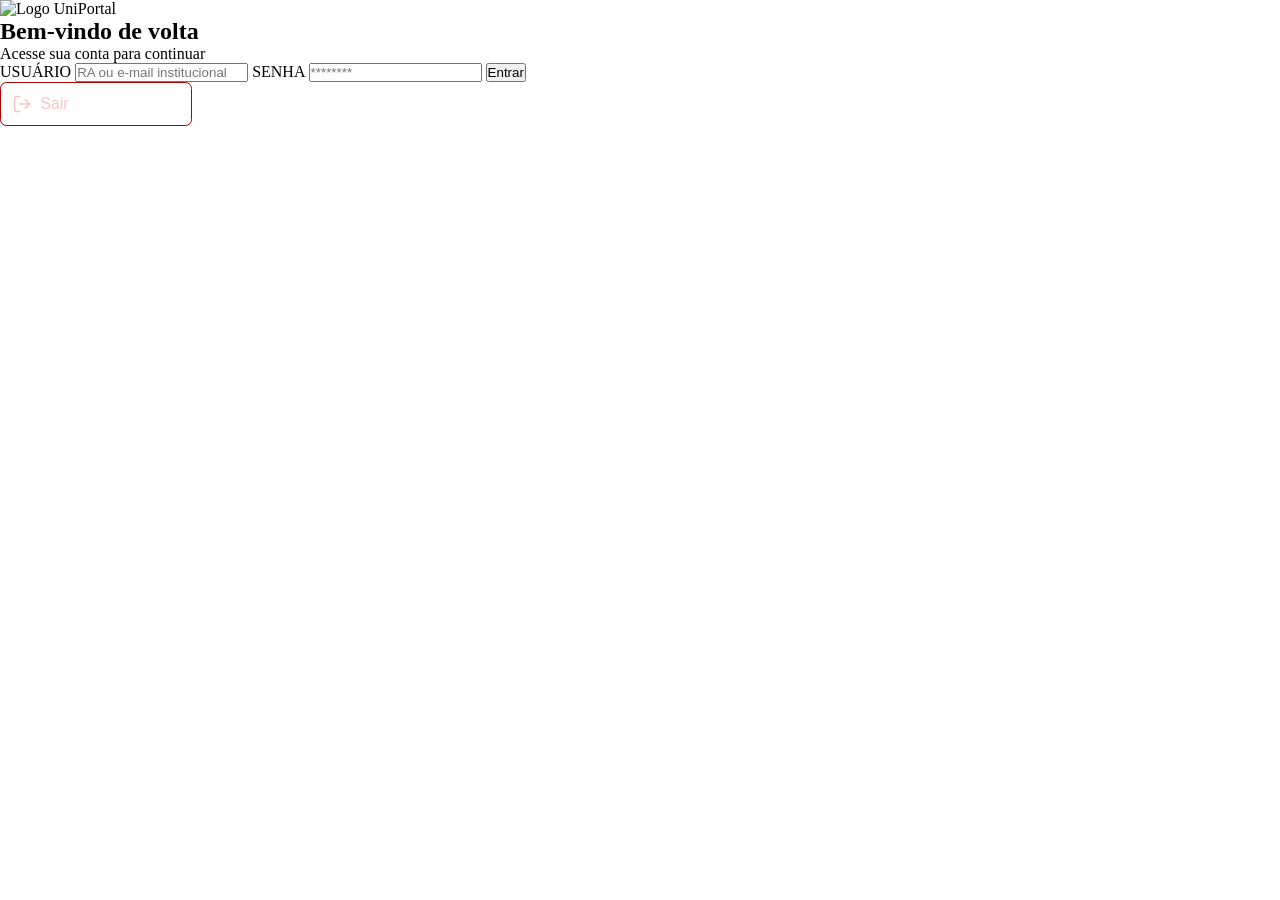
==== commit 85b396e6: "Merge pull request #7 from joaopedrocampos1/JoaoTroiano Joao troiano" ====
--- a/projeto-uniportal/index.html
+++ b/projeto-uniportal/index.html
@@ -6,40 +6,34 @@
     <title>UniPortal - Login</title>
     <link rel="stylesheet" href="css/styles.css">
 </head>
-<head>
-    <meta charset="UTF-8">
-    <meta name="viewport" content="width=device-width, initial-scale=1.0">
-    <title>UniPortal</title>
-    
-    <link rel="preconnect" href="https://fonts.googleapis.com">
-    <link rel="preconnect" href="https://fonts.gstatic.com" crossorigin>
-    <link href="https://fonts.googleapis.com/css2?family=Poppins:wght@300;400;500;600;700;900&display=swap" rel="stylesheet">
-    
-    <link rel="stylesheet" href="css/styles.css">
-</head>
-
-<body class="login-page">
+<body>
     <main class="login-container">
         <section class="login-box">
             <header>
-                <h1 style="color: var(--vermelho-uni); margin-bottom: 10px;">UniPortal</h1>
-                <h2>Bem-vindo de volta</h2>
+                <img src="img/logo.png" alt="Logo UniPortal" class="logo-login">
+                <h1>Bem-vindo de volta</h1>
                 <p>Acesse sua conta para continuar</p>
             </header>
 
             <form id="formLogin">
                 <label for="usuario">USUÁRIO</label>
-                <input type="text" id="usuario" placeholder="RA ou e-mail institucional" required>
+                <input type="email" id="usuario" placeholder="RA ou e-mail institucional" required>
 
                 <label for="senha">SENHA</label>
                 <input type="password" id="senha" placeholder="********" required>
 
                 <button type="submit">Entrar</button>
             </form>
-            <aside id="mensagemFeedback"></aside>
+            <aside id="mensagemFeedback">
+         <footer>
+            <button id="btnSair" class="btn-logout">
+                <svg xmlns="http://www.w3.org/2000/svg" width="20" height="20" viewBox="0 0 24 24" fill="none" stroke="currentColor" stroke-width="2" stroke-linecap="round" stroke-linejoin="round"><path d="M9 21H5a2 2 0 0 1-2-2V5a2 2 0 0 1 2-2h4"></path><polyline points="16 17 21 12 16 7"></polyline><line x1="21" y1="12" x2="9" y2="12"></line></svg>
+                Sair
+            </button>
+          </footer>
+            </aside>
         </section>
     </main>
-    
-     <script src="js/script.js"></script>
+    <script src="js/script.js"></script>
 </body>
 </html>
--- a/projeto-uniportal/css/styles.css
+++ b/projeto-uniportal/css/styles.css
@@ -14,51 +14,9 @@
 * { margin: 0; padding: 0; box-sizing: border-box; }
 
 /* ============================================================
-   TELA DE LOGIN (index.html)
-   ============================================================ */
-body.login-page {
-    font-family: 'Poppins', sans-serif; /* FONTE NOVA AQUI */
-    background-color: var(--vermelho-uni);
-    display: flex;
-    justify-content: center;
-    align-items: center;
-    min-height: 100vh;
-}
-
-/* ============================================================
    LAYOUT BASE (MOBILE-FIRST)
    ============================================================ */
-body.app-layout { 
-    font-family: 'Poppins', sans-serif; /* FONTE NOVA AQUI */
-    background: var(--fundo); 
-    color: var(--texto); 
-    display: flex; 
-    flex-direction: column; 
-    min-height: 100vh; 
-}
-
-.login-container {
-    width: 100%;
-    max-width: 400px;
-    padding: 20px;
-}
-
-.login-box {
-    background: var(--branco);
-    padding: 40px;
-    border-radius: 12px;
-    box-shadow: 0 10px 25px rgba(0,0,0,0.2);
-    text-align: center;
-}
-
-.login-box h2 { font-size: 1.5rem; margin-bottom: 5px; color: var(--texto); }
-.login-box p { color: var(--texto-sec); font-size: 0.9rem; margin-bottom: 25px; }
-.login-box form { display: flex; flex-direction: column; text-align: left; }
-.login-box label { font-size: 0.8rem; font-weight: bold; color: var(--texto-sec); margin-bottom: 5px; }
-.login-box input { padding: 12px; margin-bottom: 20px; border: 1px solid var(--borda); border-radius: 8px; font-size: 1rem; }
-.login-box button { background: var(--vermelho-uni); color: var(--branco); border: none; padding: 15px; border-radius: 8px; font-weight: bold; cursor: pointer; transition: 0.3s; font-size: 1rem; }
-.login-box button:hover { background: #8b0000; }
-#mensagemFeedback { margin-top: 15px; text-align: center; font-size: 0.9rem; }
+body.app-layout { font-family: 'Segoe UI', sans-serif; background: var(--fundo); color: var(--texto); display: flex; flex-direction: column; min-height: 100vh; }
 
 /* --- SIDEBAR --- */
 .sidebar { width: 100%; background: var(--vermelho-uni); color: var(--branco); padding: 20px; display: flex; flex-direction: column; }
@@ -76,13 +34,13 @@
     font-size: 1rem;
     text-align:center;
     background: none;
-    border: 0.1rem solid #af03031f;
-    color: rgb(255, 149, 149);
+    border: 0.1rem solid #af0303;
+    color: rgb(248, 197, 197);
     width: 12rem;
     padding: 0.7rem;
     border-radius:0.4rem;
     cursor: pointer;
-    transition: 0.3s;   
+    transition: 0.3s;
     display: flex;
     align-items: center;      /* Alinha o ícone e o texto na mesma altura */
     justify-content: left;  /* Centraliza tudo dentro do botão */
@@ -96,7 +54,7 @@
 
 /* --- CONTEÚDO E HEADER --- */
 .content { width: 100%; padding: 20px; }
-.top-header { display: flex; flex-direction: column; gap: 15px; margin-bottom: 30px; padding-bottom: 20px; border-bottom: 2px solid rgba(0, 0, 0, 0.055); }
+.top-header { display: flex; flex-direction: column; gap: 15px; margin-bottom: 30px; padding-bottom: 20px; border-bottom: 2px solid var(--vermelho-uni); }
 .header-titles h1 { font-size: 1.8rem; color: var(--vermelho-uni); }
 .header-titles p { color: var(--texto-sec); font-size: 0.9rem; }
 .header-badges { display: flex; flex-wrap: wrap; gap: 10px; }
@@ -119,20 +77,9 @@
 /* ============================================================
    ESPECÍFICOS DA HOME (Início)
    ============================================================ */
-
-.section-title{
-    margin-top: 1rem;
-}
-
 .card-destaque { 
-   border-left: 5px solid #27ae60; 
-}
-
-.card-destaque2{
-    border-left:0.4rem solid var(--vermelho-uni);
-}
-
-
+   border-left: 5px solid var(--vermelho-uni); 
+}
 .card-header { 
    display: flex; 
    flex-direction: column; 
@@ -250,8 +197,6 @@
 .summary-total { display: flex; justify-content: space-between; align-items: center; gap: 16px; font-size: 1.25rem; font-weight: 800; }
 .summary-note { font-size: 0.85rem; color: var(--texto-sec); text-align: center; }
 
-
-
 /* ============================================================
    MEDIA QUERY (DESKTOP)
    ============================================================ */
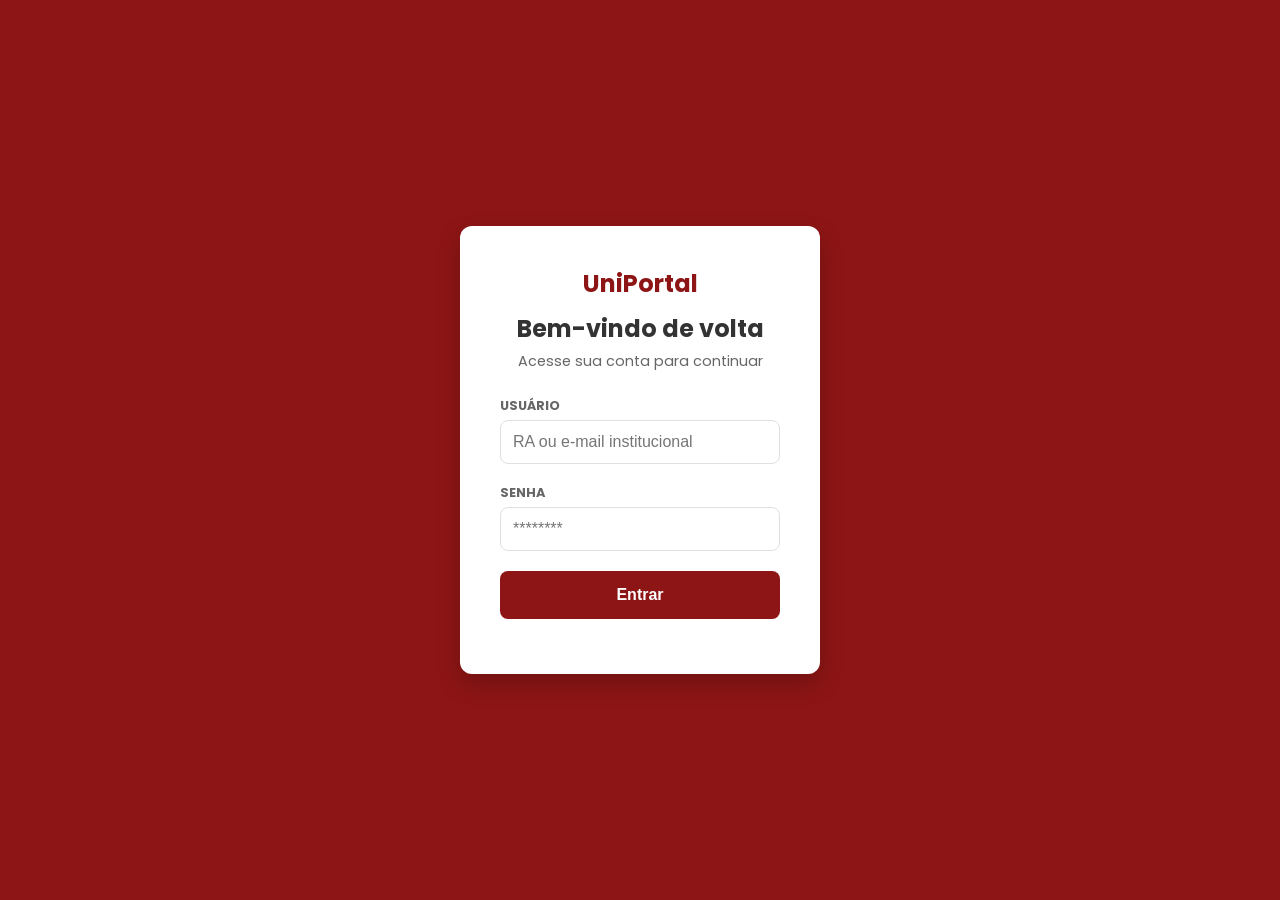
==== commit f6c19f02: "Merge pull request #9 from joaopedrocampos1/Gabriel Gabriel" ====
--- a/projeto-uniportal/index.html
+++ b/projeto-uniportal/index.html
@@ -3,37 +3,37 @@
 <head>
     <meta charset="UTF-8">
     <meta name="viewport" content="width=device-width, initial-scale=1.0">
-    <title>UniPortal - Login</title>
+    <title>UniPortal</title>
+    
+    <link rel="preconnect" href="https://fonts.googleapis.com">
+    <link rel="preconnect" href="https://fonts.gstatic.com" crossorigin>
+    <link href="https://fonts.googleapis.com/css2?family=Poppins:wght@300;400;500;600;700;900&display=swap" rel="stylesheet">
+    
     <link rel="stylesheet" href="css/styles.css">
 </head>
-<body>
+
+<body class="login-page">
     <main class="login-container">
         <section class="login-box">
             <header>
-                <img src="img/logo.png" alt="Logo UniPortal" class="logo-login">
-                <h1>Bem-vindo de volta</h1>
+                <h1 style="color: var(--vermelho-uni); margin-bottom: 10px;">UniPortal</h1>
+                <h2>Bem-vindo de volta</h2>
                 <p>Acesse sua conta para continuar</p>
             </header>
 
             <form id="formLogin">
                 <label for="usuario">USUÁRIO</label>
-                <input type="email" id="usuario" placeholder="RA ou e-mail institucional" required>
+                <input type="text" id="usuario" placeholder="RA ou e-mail institucional" required>
 
                 <label for="senha">SENHA</label>
                 <input type="password" id="senha" placeholder="********" required>
 
                 <button type="submit">Entrar</button>
             </form>
-            <aside id="mensagemFeedback">
-         <footer>
-            <button id="btnSair" class="btn-logout">
-                <svg xmlns="http://www.w3.org/2000/svg" width="20" height="20" viewBox="0 0 24 24" fill="none" stroke="currentColor" stroke-width="2" stroke-linecap="round" stroke-linejoin="round"><path d="M9 21H5a2 2 0 0 1-2-2V5a2 2 0 0 1 2-2h4"></path><polyline points="16 17 21 12 16 7"></polyline><line x1="21" y1="12" x2="9" y2="12"></line></svg>
-                Sair
-            </button>
-          </footer>
-            </aside>
+            <aside id="mensagemFeedback"></aside>
         </section>
     </main>
-    <script src="js/script.js"></script>
+    
+     <script src="js/script.js"></script>
 </body>
 </html>
--- a/projeto-uniportal/css/styles.css
+++ b/projeto-uniportal/css/styles.css
@@ -8,74 +8,116 @@
     --texto: #333333;
     --texto-sec: #666666;
     --borda: #e0e0e0;
-    --sidebar-w: 260px;
+    --sidebar-w: 16.25rem;
 }
 
 * { margin: 0; padding: 0; box-sizing: border-box; }
 
 /* ============================================================
-   LAYOUT BASE (MOBILE-FIRST)
-   ============================================================ */
-body.app-layout { font-family: 'Segoe UI', sans-serif; background: var(--fundo); color: var(--texto); display: flex; flex-direction: column; min-height: 100vh; }
-
-/* --- SIDEBAR --- */
-.sidebar { width: 100%; background: var(--vermelho-uni); color: var(--branco); padding: 20px; display: flex; flex-direction: column; }
-.sidebar-header { text-align: center; margin-bottom: 20px; }
-.user-profile { display: flex; align-items: center; gap: 15px; padding-bottom: 20px; margin-bottom: 20px; border-bottom: 1px solid rgba(255,255,255,0.2); }
-.avatar { width: 45px; height: 45px; background: var(--branco); color: var(--vermelho-uni); border-radius: 50%; display: flex; align-items: center; justify-content: center; font: bold 1.2rem sans-serif; }
+   TELA DE LOGIN
+   ============================================================ */
+body.login-page {
+    font-family: 'Poppins', sans-serif;
+    background-color: var(--vermelho-uni);
+    display: flex;
+    justify-content: center;
+    align-items: center;
+    min-height: 100vh;
+}
+
+/* ============================================================
+   LAYOUT BASE
+   ============================================================ */
+body.app-layout { 
+    font-family: 'Poppins', sans-serif;
+    background: var(--fundo); 
+    color: var(--texto); 
+    display: flex; 
+    flex-direction: column; 
+    min-height: 100vh; 
+}
+
+.login-container {
+    width: 100%;
+    max-width: 25rem;
+    padding: 1.25rem;
+}
+
+.login-box {
+    background: var(--branco);
+    padding: 2.5rem;
+    border-radius: 0.75rem;
+    box-shadow: 0 0.625rem 1.5625rem rgba(0,0,0,0.2);
+    text-align: center;
+}
+
+.login-box h2 { font-size: 1.5rem; margin-bottom: 0.3125rem; color: var(--texto); }
+.login-box p { color: var(--texto-sec); font-size: 0.9rem; margin-bottom: 1.5625rem; }
+.login-box form { display: flex; flex-direction: column; text-align: left; }
+.login-box label { font-size: 0.8rem; font-weight: bold; color: var(--texto-sec); margin-bottom: 0.3125rem; }
+.login-box input { padding: 0.75rem; margin-bottom: 1.25rem; border: 1px solid var(--borda); border-radius: 0.5rem; font-size: 1rem; }
+.login-box button { background: var(--vermelho-uni); color: var(--branco); border: none; padding: 0.9375rem; border-radius: 0.5rem; font-weight: bold; cursor: pointer; transition: 0.3s; font-size: 1rem; }
+.login-box button:hover { background: #8b0000; }
+#mensagemFeedback { margin-top: 0.9375rem; text-align: center; font-size: 0.9rem; }
+
+/* ============================================================
+   SIDEBAR E NAVEGAÇÃO
+   ============================================================ */
+.sidebar { width: 100%; background: var(--vermelho-uni); color: var(--branco); padding: 1.25rem; display: flex; flex-direction: column; }
+.sidebar-header { text-align: center; margin-bottom: 1.25rem; }
+.user-profile { display: flex; align-items: center; gap: 0.9375rem; padding-bottom: 1.25rem; margin-bottom: 1.25rem; border-bottom: 1px solid rgba(255,255,255,0.2); }
+.avatar { width: 2.8125rem; height: 2.8125rem; background: var(--branco); color: var(--vermelho-uni); border-radius: 50%; display: flex; align-items: center; justify-content: center; font: bold 1.2rem sans-serif; }
 .user-info { display: flex; flex-direction: column; font-style: normal; }
 .user-info span { font-size: 0.8rem; color: #ffcccc; }
-.sidebar menu { list-style: none; display: flex; flex-direction: column; gap: 5px; }
-.sidebar a { color: var(--branco); text-decoration: none; display: block; padding: 12px; border-radius: 8px; transition: 0.3s; }
+.sidebar menu { list-style: none; display: flex; flex-direction: column; gap: 0.3125rem; }
+.sidebar a { color: var(--branco); text-decoration: none; display: block; padding: 0.75rem; border-radius: 0.5rem; transition: 0.3s; }
 .sidebar a.active, .sidebar a:hover { background: rgba(255,255,255,0.2); font-weight: bold; }
-.sidebar footer { margin-top: 20px; }
-/* Botão Sair no Footer do Menu */
+.sidebar footer { margin-top: 1.25rem; }
+
 .btn-logout {
     font-size: 1rem;
-    text-align:center;
+    text-align: center;
     background: none;
-    border: 0.1rem solid #af0303;
-    color: rgb(248, 197, 197);
+    border: 0.1rem solid #af03031f;
+    color: rgb(255, 149, 149);
     width: 12rem;
     padding: 0.7rem;
-    border-radius:0.4rem;
+    border-radius: 0.4rem;
     cursor: pointer;
-    transition: 0.3s;
+    transition: 0.3s;   
     display: flex;
-    align-items: center;      /* Alinha o ícone e o texto na mesma altura */
-    justify-content: left;  /* Centraliza tudo dentro do botão */
-    gap: 8px;
-}
-
-.btn-logout:hover {
-    background: rgb(255, 255, 255);
-    color: var(--vermelho-uni);
-}
-
-/* --- CONTEÚDO E HEADER --- */
-.content { width: 100%; padding: 20px; }
-.top-header { display: flex; flex-direction: column; gap: 15px; margin-bottom: 30px; padding-bottom: 20px; border-bottom: 2px solid var(--vermelho-uni); }
+    align-items: center;
+    justify-content: left;
+    gap: 0.5rem;
+}
+.btn-logout:hover { background: rgb(255, 255, 255); color: var(--vermelho-uni); }
+
+/* ============================================================
+   CABEÇALHO DA PÁGINA
+   ============================================================ */
+.content { width: 100%; padding: 1.25rem; }
+.top-header { display: flex; flex-direction: column; gap: 0.9375rem; margin-bottom: 1.875rem; padding-bottom: 1.25rem; border-bottom: 2px solid rgba(0, 0, 0, 0.055); }
 .header-titles h1 { font-size: 1.8rem; color: var(--vermelho-uni); }
 .header-titles p { color: var(--texto-sec); font-size: 0.9rem; }
-.header-badges { display: flex; flex-wrap: wrap; gap: 10px; }
-
-/* --- COMPONENTES REUTILIZÁVEIS (Tags e Cards) --- */
-.badge, .tag { padding: 6px 12px; border-radius: 20px; font: bold 0.8rem sans-serif; }
+.header-badges { display: flex; flex-wrap: wrap; gap: 0.625rem; }
+
+/* ============================================================
+   COMPONENTES GERAIS (Tags, Cards e Grids)
+   ============================================================ */
+.badge, .tag { padding: 0.375rem 0.75rem; border-radius: 1.25rem; font: bold 0.8rem 'Poppins', sans-serif; display: inline-flex; align-items: center; justify-content: center; line-height: 1; }
 .badge-red { background: var(--vermelho-uni); color: var(--branco); }
 .badge-dark { background: #333; color: var(--branco); }
 .tag-green { background: #e8f8f5; color: #27ae60; }
 .tag-yellow { background: #fef9e7; color: #f39c12; }
 .tag-gray { background: #f0f0f0; color: #7f8c8d; }
 
-/* AGRUPAMENTO MÁGICO: Todos os cards do site ganham o fundo branco e a borda aqui */
-.card, .stat-box, .distribuicao-card, .boletim-materia-card { background: var(--branco); border: 1px solid var(--borda); padding: 20px; border-radius: 12px; box-shadow: 0 4px 6px rgba(0,0,0,0.02); }
-
-/* --- GRIDS (1 coluna no celular) --- */
-.dashboard-grid, .boletim-stats-row, .boletim-details-grid { display: grid; grid-template-columns: 1fr; gap: 20px; margin-bottom: 30px; }
-.section-title { font-size: 0.8rem; color: var(--texto-sec); letter-spacing: 1px; margin-bottom: 15px; text-transform: uppercase; }
-
-/* ============================================================
-   ESPECÍFICOS DA HOME (Início)
+.card, .stat-box, .distribuicao-card, .boletim-materia-card { background: var(--branco); border: 1px solid var(--borda); padding: 1.25rem; border-radius: 0.75rem; box-shadow: 0 0.25rem 0.375rem rgba(0,0,0,0.02); }
+
+.dashboard-grid, .boletim-stats-row, .boletim-details-grid { display: grid; grid-template-columns: 1fr; gap: 1.25rem; margin-bottom: 1.875rem; }
+.section-title { font-size: 0.8rem; color: var(--texto-sec); letter-spacing: 0.0625rem; margin-bottom: 0.9375rem; text-transform: uppercase; margin-top: 1rem; }
+
+/* ============================================================
+   TELA INÍCIO (HOME)
    ============================================================ */
 .card-destaque { 
    border-left: 5px solid var(--vermelho-uni); 
@@ -127,42 +169,159 @@
 .stat.blue { background: #ebf5fb; color: #2980b9; border: 1px solid #2980b9;}
 
 /* ============================================================
-   ESPECÍFICOS DO BOLETIM
-   ============================================================ */
-.stat-box h4, .distribuicao-card h4 { font-size: 0.8rem; color: var(--texto-sec); letter-spacing: 1px; margin-bottom: 10px; }
-.stat-value { font-size: 3rem; font-weight: 900; margin-bottom: 5px; }
+   TELA BOLETIM
+   ============================================================ */
+.stat-box h4, .distribuicao-card h4 { font-size: 0.8rem; color: var(--texto-sec); letter-spacing: 0.0625rem; margin-bottom: 0.625rem; }
+.stat-value { font-size: 3rem; font-weight: 900; margin-bottom: 0.3125rem; }
 .stat-value.red { color: var(--vermelho-uni); }
 .stat-box p { font-size: 0.85rem; color: var(--texto-sec); }
 .stat-situacao { display: flex; flex-direction: column; justify-content: center; }
-.tags-row { display: flex; gap: 10px; margin-bottom: 15px; flex-wrap: wrap; }
+.tags-row { display: flex; gap: 0.625rem; margin-bottom: 0.9375rem; flex-wrap: wrap; }
 
 .distribuicao-card { align-items: center; }
-.distribuicao-card h4 { align-self: flex-start; margin-bottom: 30px; }
-.circulo-media { width: 160px; height: 160px; border-radius: 50%; background: conic-gradient(var(--vermelho-uni) 0% 86%, #e0e0e0 86% 100%); display: flex; align-items: center; justify-content: center; margin-bottom: 30px; }
-.circulo-centro { width: 120px; height: 120px; background: var(--branco); border-radius: 50%; display: flex; flex-direction: column; align-items: center; justify-content: center; }
+.distribuicao-card h4 { align-self: flex-start; margin-bottom: 1.875rem; }
+.circulo-media { width: 10rem; height: 10rem; border-radius: 50%; background: conic-gradient(var(--vermelho-uni) 0% 86%, #e0e0e0 86% 100%); display: flex; align-items: center; justify-content: center; margin-bottom: 1.875rem; }
+.circulo-centro { width: 7.5rem; height: 7.5rem; background: var(--branco); border-radius: 50%; display: flex; flex-direction: column; align-items: center; justify-content: center; }
 .circulo-centro h2 { font-size: 2.2rem; }
 .circulo-centro p { font-size: 0.8rem; color: var(--texto-sec); }
 .lista-mini-notas { list-style: none; width: 100%; }
-.lista-mini-notas li { display: flex; justify-content: space-between; padding: 8px 0; font-size: 0.9rem; color: var(--texto-sec); }
-.bolinha { width: 8px; height: 8px; border-radius: 50%; margin-right: 10px; display: inline-block; }
-
-.disciplinas-column { display: flex; flex-direction: column; gap: 15px; }
-.materia-cabecalho { display: flex; justify-content: space-between; align-items: flex-start; margin-bottom: 15px; }
-.materia-info h3 { font-size: 1.1rem; margin-bottom: 4px; }
+.lista-mini-notas li { display: flex; justify-content: space-between; padding: 0.5rem 0; font-size: 0.9rem; color: var(--texto-sec); }
+.bolinha { width: 0.5rem; height: 0.5rem; border-radius: 50%; margin-right: 0.625rem; display: inline-block; }
+
+.disciplinas-column { display: flex; flex-direction: column; gap: 0.9375rem; }
+.materia-cabecalho { display: flex; justify-content: space-between; align-items: flex-start; margin-bottom: 0.9375rem; }
+.materia-info h3 { font-size: 1.1rem; margin-bottom: 0.25rem; }
 .materia-info span { font-size: 0.8rem; color: var(--texto-sec); }
 .materia-nota { font-size: 2.5rem; font-weight: 900; color: var(--vermelho-uni); }
-.materia-frequencia p { font-size: 0.85rem; color: var(--texto-sec); margin-bottom: 8px; }
-.barra-fundo { width: 100%; height: 6px; background: #e0e0e0; border-radius: 3px; margin-bottom: 8px; position: relative; }
-.barra-preenchida { height: 100%; border-radius: 3px; transition: width 1s ease-in-out; }
+.materia-frequencia p { font-size: 0.85rem; color: var(--texto-sec); margin-bottom: 0.5rem; }
+.barra-fundo { width: 100%; height: 0.375rem; background: #e0e0e0; border-radius: 0.1875rem; margin-bottom: 0.5rem; position: relative; }
+.barra-preenchida { height: 100%; border-radius: 0.1875rem; transition: width 1s ease-in-out; }
 .barra-legendas { display: flex; justify-content: space-between; font-size: 0.75rem; color: var(--texto-sec); }
 .barra-legendas .minimo { color: #f39c12; font-weight: bold; }
 
-
-
-/* disciplinas tabela */
-table { width: 100%; border-collapse: collapse; background: var(--branco); border-radius: 8px; overflow: hidden; box-shadow: 0 4px 6px rgba(0,0,0,0.05); }
-th { background: var(--vermelho-uni); color: var(--branco); padding: 15px; text-align: left; }
-td { padding: 15px; border-bottom: 1px solid var(--borda); }
+/* Tabelas (Página Disciplinas) */
+table { width: 100%; border-collapse: collapse; background: var(--branco); border-radius: 0.5rem; overflow: hidden; box-shadow: 0 0.25rem 0.375rem rgba(0,0,0,0.05); }
+th { background: var(--vermelho-uni); color: var(--branco); padding: 0.9375rem; text-align: left; }
+td { padding: 0.9375rem; border-bottom: 1px solid var(--borda); }
+
+/* ============================================================
+   TELA FATURAS
+   ============================================================ */
+.faturas-layout { display: grid; grid-template-columns: 1fr; gap: 1.25rem; align-items: start; }
+.faturas-main { display: flex; flex-direction: column; gap: 1.25rem; }
+.faturas-tab-input { position: absolute; opacity: 0; pointer-events: none; }
+.faturas-tabs { display: inline-flex; flex-wrap: wrap; gap: 0.5rem; width: fit-content; max-width: 100%; padding: 0.375rem; border-radius: 0.75rem; background: #f8f2f2; border: 1px solid #f0dede; }
+.faturas-tabs label { padding: 0.625rem 1.125rem; border-radius: 0.625rem; font-weight: 700; color: var(--texto-sec); cursor: pointer; transition: 0.2s ease; }
+.faturas-tabs label:hover { color: var(--vermelho-uni); }
+#tab-pendentes:checked ~ .faturas-tabs label[for="tab-pendentes"],
+#tab-historico:checked ~ .faturas-tabs label[for="tab-historico"] { background: var(--vermelho-uni); color: var(--branco); box-shadow: 0 0.5rem 1.125rem rgba(141,0,0,0.18); }
+.faturas-panel { display: none; }
+#tab-pendentes:checked ~ .faturas-panels .faturas-panel--pendentes,
+#tab-historico:checked ~ .faturas-panels .faturas-panel--historico { display: flex; flex-direction: column; gap: 1rem; }
+.fatura-item { display: flex; flex-direction: column; gap: 1rem; border-left: 0.3125rem solid var(--vermelho-uni); }
+.fatura-item--historico { border-left-color: #27ae60; }
+.fatura-info h3 { font-size: 1.1rem; margin-bottom: 0.375rem; }
+.fatura-info p { color: var(--texto-sec); font-size: 0.95rem; }
+.fatura-meta { display: flex; flex-direction: column; align-items: flex-start; gap: 0.625rem; }
+.fatura-valor { font-size: 1.55rem; font-weight: 800; color: var(--vermelho-uni); white-space: nowrap; }
+.fatura-status { display: inline-flex; align-items: center; justify-content: center; min-width: 5.125rem; padding: 0.375rem 0.75rem; border-radius: 62.5rem; font-size: 0.8rem; font-weight: 700; }
+.fatura-status--pago { background: #e8f8f5; color: #27ae60; }
+.fatura-pagar { width: 100%; max-width: 11.25rem; }
+.finance-summary { display: flex; flex-direction: column; gap: 1.125rem; }
+.finance-summary .section-title { margin-bottom: 0; }
+.summary-list { list-style: none; display: flex; flex-direction: column; gap: 0.875rem; }
+.summary-line { display: flex; justify-content: space-between; align-items: center; gap: 1rem; padding-bottom: 0.875rem; border-bottom: 1px solid var(--borda); font-size: 0.95rem; }
+.summary-line strong, .summary-total strong { white-space: nowrap; }
+.summary-line--desconto strong { color: #27ae60; }
+.summary-line--multa strong, .summary-total strong { color: var(--vermelho-uni); }
+.summary-total { display: flex; justify-content: space-between; align-items: center; gap: 1rem; font-size: 1.25rem; font-weight: 800; }
+.summary-note { font-size: 0.85rem; color: var(--texto-sec); text-align: center; }
+
+/* ============================================================
+   TELA CARTEIRINHA ESTUDANTIL
+   ============================================================ */
+.carteirinha-layout { display: grid; grid-template-columns: 1fr; gap: 1.875rem; align-items: start; margin-top: 1.25rem; }
+.carteirinha-preview { display: flex; flex-direction: column; align-items: center; gap: 0.9375rem; }
+.student-card { background: linear-gradient(135deg, var(--vermelho-uni) 0%, #600000 100%); color: var(--branco); width: 100%; max-width: 25rem; border-radius: 1rem; padding: 1.5625rem; box-shadow: 0 0.9375rem 1.875rem rgba(141, 21, 21, 0.3); position: relative; overflow: hidden; }
+.student-card::before { content: ''; position: absolute; top: -50%; left: -50%; width: 200%; height: 200%; background: radial-gradient(circle, rgba(255,255,255,0.1) 0%, transparent 60%); transform: rotate(45deg); pointer-events: none; }
+.student-card-header { display: flex; justify-content: space-between; align-items: flex-start; border-bottom: 1px solid rgba(255,255,255,0.2); padding-bottom: 0.9375rem; margin-bottom: 1.25rem; }
+.student-card-logo { font-size: 1.4rem; font-weight: 900; letter-spacing: 0.0625rem; }
+.student-card-subtitle { font-size: 0.7rem; text-transform: uppercase; letter-spacing: 0.125rem; opacity: 0.8; }
+.student-card-validity { font-size: 0.75rem; background: rgba(0,0,0,0.3); padding: 0.25rem 0.625rem; border-radius: 1.25rem; }
+.student-card-body { display: flex; align-items: center; gap: 1.25rem; margin-bottom: 1.5625rem; }
+.student-avatar { width: 5rem; height: 5rem; background: var(--branco); color: var(--vermelho-uni); border-radius: 0.75rem; display: flex; align-items: center; justify-content: center; font-size: 2rem; font-weight: bold; box-shadow: 0 0.25rem 0.625rem rgba(0,0,0,0.2); }
+.student-main-info h3 { font-size: 1.2rem; margin-bottom: 0.3125rem; }
+.student-main-info p { font-size: 0.85rem; opacity: 0.9; margin-bottom: 0.125rem; }
+.student-card-footer { display: flex; justify-content: space-between; align-items: flex-end; }
+.student-semester p { font-size: 0.7rem; opacity: 0.8; margin-bottom: 0.125rem; text-transform: uppercase; }
+.student-semester strong { font-size: 1rem; }
+.student-card-qr { width: 3.125rem; height: 3.125rem; background: var(--branco); color: var(--texto); border-radius: 0.375rem; display: flex; align-items: center; justify-content: center; font-size: 0.7rem; font-weight: bold; }
+.carteirinha-note { font-size: 0.8rem; color: var(--texto-sec); text-align: center; }
+
+.info-list { list-style: none; display: flex; flex-direction: column; gap: 0.9375rem; }
+.info-item { display: flex; align-items: flex-start; gap: 0.9375rem; padding-bottom: 0.9375rem; border-bottom: 1px solid var(--borda); }
+.info-item:last-child { border-bottom: none; padding-bottom: 0; }
+.info-label { font-size: 0.8rem; color: var(--texto-sec); margin-bottom: 0.125rem; }
+.info-value { font-size: 1rem; color: var(--texto); }
+
+.validation-card { display: flex; flex-direction: column; align-items: center; text-align: center; gap: 0.9375rem; margin-top: 1.25rem; }
+.validation-qr { width: 7.5rem; height: 7.5rem; background: #e0e0e0; border-radius: 0.5rem; display: flex; align-items: center; justify-content: center; font-size: 1.5rem; color: var(--texto-sec); border: 0.25rem solid var(--vermelho-uni); }
+.validation-text { font-size: 0.85rem; color: var(--texto-sec); }
+
+/* ============================================================
+   BOTÃO DE TEMA E CONFIGURAÇÕES
+   ============================================================ */
+.btn-tema-topo { background-color: var(--vermelho-uni); color: #ffffff; border: none; padding: 0.5rem 1rem; border-radius: 1.25rem; cursor: pointer; font-family: 'Poppins', sans-serif; font-weight: 500; font-size: 0.9rem; transition: background-color 0.3s ease, transform 0.2s ease; display: flex; align-items: center; gap: 0.5rem; }
+.btn-tema-topo:hover { filter: brightness(1.2); transform: scale(1.05); }
+
+/* ============================================================
+   TEMA ESCURO (DARK MODE)
+   ============================================================ */
+body.dark-theme {
+    --vermelho-uni: #8b0000; 
+    --branco: #1e1e1e;       
+    --fundo: #121212;        
+    --texto: #f4f4f4;        
+    --texto-sec: #b0b0b0;    
+    --borda: #333333;        
+}
+
+body.dark-theme.app-layout, body.dark-theme.login-page { background-color: var(--fundo); color: var(--texto); }
+body.dark-theme .sidebar { background-color: var(--vermelho-uni) !important; border-right: none; }
+body.dark-theme .sidebar .logo, body.dark-theme .sidebar .user-info strong, body.dark-theme .sidebar menu a, body.dark-theme .sidebar .user-info span { color: #ffffff !important; }
+body.dark-theme .sidebar menu a:hover, body.dark-theme .sidebar menu a.active { background-color: rgba(255, 255, 255, 0.15) !important; }
+body.dark-theme .avatar { background-color: rgba(255, 255, 255, 0.2) !important; color: #ffffff !important; border: 2px solid #ffffff !important; }
+
+body.dark-theme h1, body.dark-theme h2, body.dark-theme h3, body.dark-theme h4, body.dark-theme p, body.dark-theme span, body.dark-theme strong, body.dark-theme a, body.dark-theme .user-info strong { color: var(--texto); }
+body.dark-theme .user-info span, body.dark-theme .texto-secundario, body.dark-theme .status-msg { color: var(--texto-sec); }
+body.dark-theme .texto-secundario, body.dark-theme .prof-name, body.dark-theme .card-footer-info, body.dark-theme .materia-info span, body.dark-theme .materia-frequencia p, body.dark-theme .barra-legendas, body.dark-theme .fatura-info p, body.dark-theme .summary-note, body.dark-theme .info-label, body.dark-theme .validation-text, body.dark-theme .circulo-centro p { color: var(--texto-sec) !important; }
+body.dark-theme .content h1, body.dark-theme .content h2, body.dark-theme .content h3, body.dark-theme .content h4, body.dark-theme .content p, body.dark-theme .content strong, body.dark-theme table td { color: var(--texto) !important; }
+
+body.dark-theme .card, body.dark-theme .stat-box, body.dark-theme .distribuicao-card, body.dark-theme .boletim-materia-card, body.dark-theme .login-box, body.dark-theme table, body.dark-theme th, body.dark-theme td, body.dark-theme .faturas-tabs, body.dark-theme .student-card-qr, body.dark-theme .validation-qr { background-color: #1e1e1e !important; border-color: var(--borda) !important; }
+body.dark-theme .card, body.dark-theme .login-box { box-shadow: 0 0.25rem 0.625rem rgba(0, 0, 0, 0.4); }
+
+body.dark-theme .btn-acao, body.dark-theme .btn-tema-topo, body.dark-theme table th, body.dark-theme .badge-red { color: #ffffff !important; }
+body.dark-theme .red-text { color: #ff5252 !important; }
+body.dark-theme .tag-turma, body.dark-theme .tag-gray { background-color: #333333 !important; color: #ffffff !important; }
+body.dark-theme .circulo-centro { background-color: #1e1e1e !important; }
+body.dark-theme .stat-value.red, body.dark-theme .materia-nota, body.dark-theme .fatura-valor { color: #ff5252 !important; }
+
+body.dark-theme .student-card h3, body.dark-theme .student-card p, body.dark-theme .student-card strong, body.dark-theme .student-card .student-card-logo { color: #ffffff !important; }
+
+body.dark-theme #cardsBoletim > * { background-color: #1e1e1e !important; border: 1px solid #333333 !important; }
+body.dark-theme #cardsBoletim h3 { color: #f4f4f4 !important; }
+body.dark-theme #cardsBoletim span, body.dark-theme #cardsBoletim p { color: #b0b0b0 !important; }
+body.dark-theme #cardsBoletim .materia-nota { color: #ff5252 !important; }
+body.dark-theme #cardsBoletim .barra-fundo { background-color: #333333 !important; }
+
+body.dark-theme .tag-green, body.dark-theme .stat.green, body.dark-theme .fatura-status--pago { background-color: rgba(39, 174, 96, 0.15) !important; color: #4ade80 !important; border-color: rgba(39, 174, 96, 0.3) !important; }
+body.dark-theme .tag-yellow { background-color: rgba(243, 156, 18, 0.15) !important; color: #fbbf24 !important; }
+body.dark-theme .stat.blue { background-color: rgba(41, 128, 185, 0.15) !important; color: #60a5fa !important; border-color: rgba(41, 128, 185, 0.3) !important; }
+
+body.dark-theme #tab-pendentes:checked ~ .faturas-tabs label[for="tab-pendentes"], body.dark-theme #tab-historico:checked ~ .faturas-tabs label[for="tab-historico"] { background: var(--vermelho-uni); color: white; box-shadow: 0 0.5rem 1.125rem rgba(141, 0, 0, 0.18); }
+body.dark-theme .card-destaque { border-left: 0.3125rem solid #4ade80 !important; }
+body.dark-theme .card-destaque2, body.dark-theme .card-alerta, body.dark-theme .fatura-item { border-left: 0.3125rem solid #ff5252 !important; }
+body.dark-theme .fatura-item--historico { border-left: 0.3125rem solid #4ade80 !important; }
 
 /* ============================================================
    ESPECIFICOS DE FATURAS
@@ -200,21 +359,20 @@
 /* ============================================================
    MEDIA QUERY (DESKTOP)
    ============================================================ */
-@media (min-width: 768px) {
+@media (min-width: 48rem) {
     body.app-layout { flex-direction: row; }
     
     .sidebar { width: var(--sidebar-w); position: fixed; height: 100vh; }
     .sidebar-header { text-align: left; }
     .sidebar footer { margin-top: auto; }
     
-    .content { margin-left: var(--sidebar-w); width: calc(100% - var(--sidebar-w)); padding: 40px; }
+    .content { margin-left: var(--sidebar-w); width: calc(100% - var(--sidebar-w)); padding: 2.5rem; }
     .top-header { flex-direction: row; align-items: flex-start; justify-content: space-between; }
     
-    /* Layout dos Cards lado a lado na Home */
     .card-header { flex-direction: row; align-items: center; }
     .card-footer-info { flex-direction: row; }
     
-    /* Expansão das colunas (Grid Mágico) */
+    .carteirinha-layout { grid-template-columns: 1fr 1fr; }
     .dashboard-grid { grid-template-columns: 2fr 1fr; }
     .boletim-stats-row { grid-template-columns: 1fr 1fr 2fr; }
     .boletim-details-grid { grid-template-columns: 1fr 2fr; }
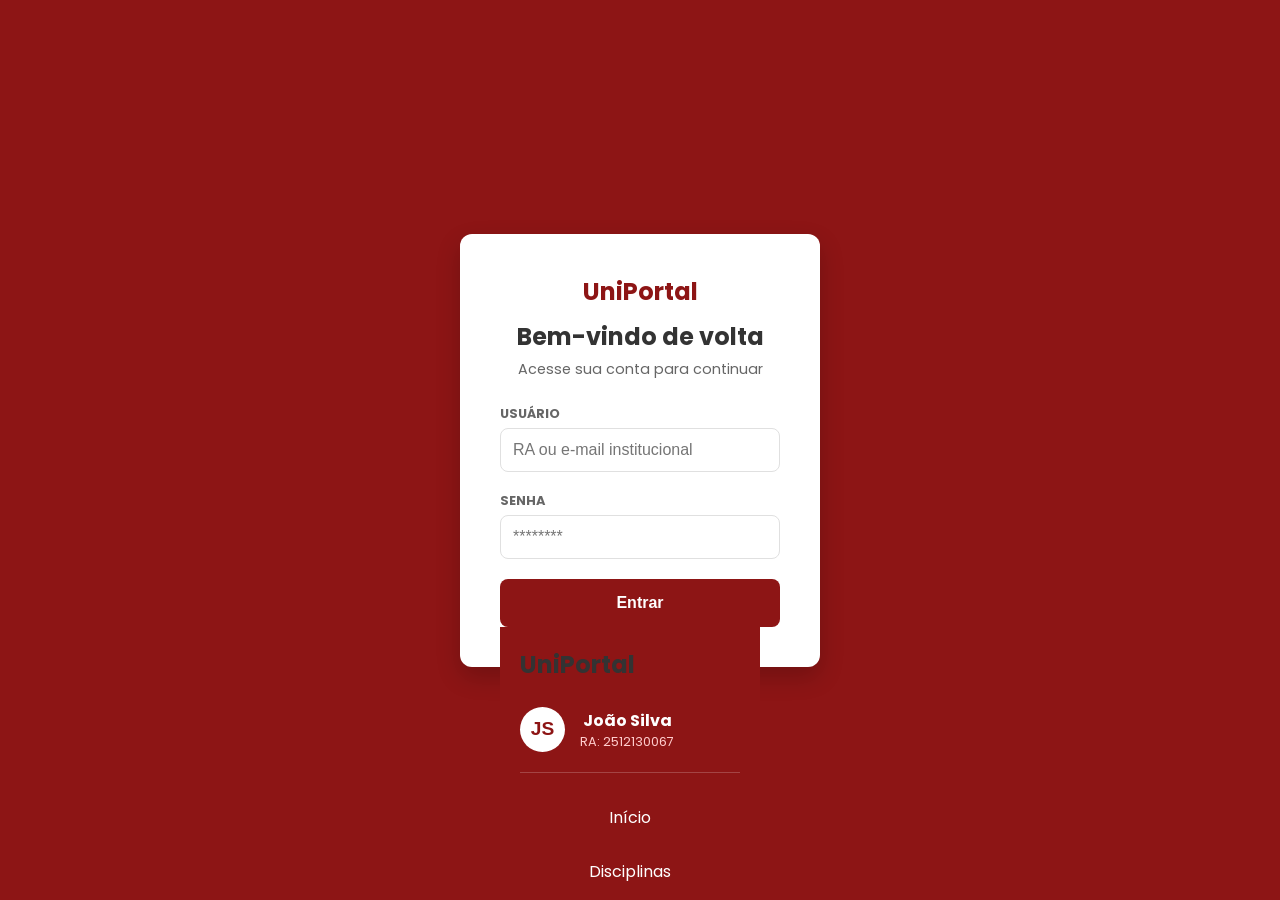
==== commit 9fb00f67: "PROJETO100% FINALIZADO real" ====
--- a/projeto-uniportal/index.html
+++ b/projeto-uniportal/index.html
@@ -3,37 +3,60 @@
 <head>
     <meta charset="UTF-8">
     <meta name="viewport" content="width=device-width, initial-scale=1.0">
-    <title>UniPortal</title>
-    
+    <title>UniPortal - Login</title>
     <link rel="preconnect" href="https://fonts.googleapis.com">
     <link rel="preconnect" href="https://fonts.gstatic.com" crossorigin>
     <link href="https://fonts.googleapis.com/css2?family=Poppins:wght@300;400;500;600;700;900&display=swap" rel="stylesheet">
-    
     <link rel="stylesheet" href="css/styles.css">
 </head>
-
 <body class="login-page">
     <main class="login-container">
         <section class="login-box">
             <header>
-                <h1 style="color: var(--vermelho-uni); margin-bottom: 10px;">UniPortal</h1>
+                <h1 style="color: var(--vermelho-uni); margin-bottom: 0.625rem;">UniPortal</h1>
                 <h2>Bem-vindo de volta</h2>
                 <p>Acesse sua conta para continuar</p>
             </header>
-
             <form id="formLogin">
                 <label for="usuario">USUÁRIO</label>
                 <input type="text" id="usuario" placeholder="RA ou e-mail institucional" required>
-
                 <label for="senha">SENHA</label>
                 <input type="password" id="senha" placeholder="********" required>
-
                 <button type="submit">Entrar</button>
             </form>
-            <aside id="mensagemFeedback"></aside>
+           <aside class="sidebar">
+        <header class="sidebar-header"><h2 class="logo">UniPortal</h2></header>
+        
+        <section class="user-profile">
+            <figure class="avatar">JS</figure>
+            <address class="user-info">
+                <strong>João Silva</strong>
+                <span>RA: 2512130067</span>
+            </address>
         </section>
+
+        <nav>
+            <menu>
+                <li><a href="home.html"><i class="fa-solid fa-house"></i> Início</a></li>
+                <li><a href="disciplinas.html"><i class="fa-solid fa-book"></i> Disciplinas</a></li>
+                <li><a href="boletim.html"><i class="fa-solid fa-chart-simple"></i> Boletim</a></li>
+                <li><a href="carteirinha.html"><i class="fa-solid fa-id-card"></i> Carteirinha</a></li>
+                <li><a href="faturas.html"><i class="fa-solid fa-file-invoice-dollar"></i> Faturas</a></li>
+            </menu>
+        </nav>
+        
+        <footer>
+            <button id="btnSair" class="btn-logout">
+                <svg xmlns="http://www.w3.org/2000/svg" width="20" height="20" viewBox="0 0 24 24" fill="none" stroke="currentColor" stroke-width="2" stroke-linecap="round" stroke-linejoin="round">
+                    <path d="M9 21H5a2 2 0 0 1-2-2V5a2 2 0 0 1 2-2h4"></path>
+                    <polyline points="16 17 21 12 16 7"></polyline>
+                    <line x1="21" y1="12" x2="9" y2="12"></line>
+                </svg>
+                Sair
+            </button>
+        </footer>
+    </aside>
     </main>
-    
-     <script src="js/script.js"></script>
+    <script src="js/script.js"></script>
 </body>
 </html>
--- a/projeto-uniportal/css/styles.css
+++ b/projeto-uniportal/css/styles.css
@@ -74,21 +74,9 @@
 .sidebar a.active, .sidebar a:hover { background: rgba(255,255,255,0.2); font-weight: bold; }
 .sidebar footer { margin-top: 1.25rem; }
 
+/*  botao sair */
 .btn-logout {
-    font-size: 1rem;
-    text-align: center;
-    background: none;
-    border: 0.1rem solid #af03031f;
-    color: rgb(255, 149, 149);
-    width: 12rem;
-    padding: 0.7rem;
-    border-radius: 0.4rem;
-    cursor: pointer;
-    transition: 0.3s;   
-    display: flex;
-    align-items: center;
-    justify-content: left;
-    gap: 0.5rem;
+    font-size: 1rem; text-align: center; background: none; border: 0.1rem solid #af03031f; color: rgb(255, 149, 149); width: 12rem; padding: 0.7rem;border-radius: 0.4rem;cursor: pointer;transition: 0.3s;   display: flex;align-items: center;justify-content: center; /*  Aqui centraliza o texto e o ícone */gap: 0.5rem; margin: 0 auto; /*  Aqui centraliza o botão na barra lateral */
 }
 .btn-logout:hover { background: rgb(255, 255, 255); color: var(--vermelho-uni); }
 
@@ -102,7 +90,7 @@
 .header-badges { display: flex; flex-wrap: wrap; gap: 0.625rem; }
 
 /* ============================================================
-   COMPONENTES GERAIS (Tags, Cards e Grids)
+   COMPONENTES GERAIS
    ============================================================ */
 .badge, .tag { padding: 0.375rem 0.75rem; border-radius: 1.25rem; font: bold 0.8rem 'Poppins', sans-serif; display: inline-flex; align-items: center; justify-content: center; line-height: 1; }
 .badge-red { background: var(--vermelho-uni); color: var(--branco); }
@@ -119,54 +107,20 @@
 /* ============================================================
    TELA INÍCIO (HOME)
    ============================================================ */
-.card-destaque { 
-   border-left: 5px solid var(--vermelho-uni); 
-}
-.card-header { 
-   display: flex; 
-   flex-direction: column; 
-   align-items: flex-start; 
-   gap: 10px; 
-   margin-bottom: 10px; 
-}
-.prof-name { 
-   color: var(--texto-sec); 
-   font-size: 0.9rem; 
-   margin-bottom: 15px; 
-}
-.card-footer-info { 
-   display: flex; 
-   flex-direction: column; 
-   gap: 10px; font-size: 0.85rem; 
-   color: var(--texto-sec); 
-}
-.tag-turma { 
-   background: #f0f0f0; 
-   padding: 4px 8px; 
-   border-radius: 6px; 
-   font-size: 0.8rem; 
-   font-weight: bold;
-}
-.tag-pendente { 
-   color: #d35400; 
-   border: 1px solid #d35400; 
-   padding: 4px 8px; 
-   border-radius: 6px; 
-   font-size: 0.7rem; 
-   font-weight: bold;
-}
-.red-text { 
-   color: var(--vermelho-uni); 
-}
-.preco { 
-   font-size: 1.5rem; 
-   margin: 15px 0; 
-   color: var(--texto); }
-.btn-acao { background: var(--vermelho-uni); color: var(--branco); border: none; padding: 10px 15px; border-radius: 8px; cursor: pointer; font-weight: bold; width: 100%; display: inline-flex; align-items: center; justify-content: center; text-align: center; text-decoration: none; }
-.stats-row { display: flex; flex-wrap: wrap; gap: 10px; margin-bottom: 15px; }
-.stat { padding: 5px 10px; border-radius: 6px; font-size: 0.8rem; font-weight: bold; }
-.stat.green { background: #e8f8f5; color: #27ae60; border: 1px solid #27ae60;}
-.stat.blue { background: #ebf5fb; color: #2980b9; border: 1px solid #2980b9;}
+.card-destaque { border-left: 0.3125rem solid #27ae60; }
+.card-destaque2 { border-left: 0.4rem solid var(--vermelho-uni); }
+.card-header { display: flex; flex-direction: column; align-items: flex-start; gap: 0.625rem; margin-bottom: 0.625rem; }
+.prof-name { color: var(--texto-sec); font-size: 0.9rem; margin-bottom: 0.9375rem; }
+.card-footer-info { display: flex; flex-direction: column; gap: 0.625rem; font-size: 0.85rem; color: var(--texto-sec); }
+.tag-turma { background: #f0f0f0; padding: 0.25rem 0.5rem; border-radius: 0.375rem; font-size: 0.8rem; font-weight: bold; }
+.tag-pendente { color: #d35400; border: 1px solid #d35400; padding: 0.25rem 0.5rem; border-radius: 0.375rem; font-size: 0.7rem; font-weight: bold; }
+.red-text { color: var(--vermelho-uni); }
+.preco { font-size: 1.5rem; margin: 0.9375rem 0; color: var(--texto); }
+.btn-acao { background: var(--vermelho-uni); color: var(--branco); border: none; padding: 0.625rem 0.9375rem; border-radius: 0.5rem; cursor: pointer; font-weight: bold; width: 100%; display: inline-flex; align-items: center; justify-content: center; text-align: center; text-decoration: none; }
+.stats-row { display: flex; flex-wrap: wrap; gap: 0.625rem; margin-bottom: 0.9375rem; }
+.stat { padding: 0.3125rem 0.625rem; border-radius: 0.375rem; font-size: 0.8rem; font-weight: bold; }
+.stat.green { background: #e8f8f5; color: #27ae60; border: 1px solid #27ae60; }
+.stat.blue { background: #ebf5fb; color: #2980b9; border: 1px solid #2980b9; }
 
 /* ============================================================
    TELA BOLETIM
@@ -199,7 +153,7 @@
 .barra-legendas { display: flex; justify-content: space-between; font-size: 0.75rem; color: var(--texto-sec); }
 .barra-legendas .minimo { color: #f39c12; font-weight: bold; }
 
-/* Tabelas (Página Disciplinas) */
+/* Tabelas */
 table { width: 100%; border-collapse: collapse; background: var(--branco); border-radius: 0.5rem; overflow: hidden; box-shadow: 0 0.25rem 0.375rem rgba(0,0,0,0.05); }
 th { background: var(--vermelho-uni); color: var(--branco); padding: 0.9375rem; text-align: left; }
 td { padding: 0.9375rem; border-bottom: 1px solid var(--borda); }
@@ -238,7 +192,7 @@
 .summary-note { font-size: 0.85rem; color: var(--texto-sec); text-align: center; }
 
 /* ============================================================
-   TELA CARTEIRINHA ESTUDANTIL
+   TELA CARTEIRINHA
    ============================================================ */
 .carteirinha-layout { display: grid; grid-template-columns: 1fr; gap: 1.875rem; align-items: start; margin-top: 1.25rem; }
 .carteirinha-preview { display: flex; flex-direction: column; align-items: center; gap: 0.9375rem; }
@@ -269,14 +223,11 @@
 .validation-text { font-size: 0.85rem; color: var(--texto-sec); }
 
 /* ============================================================
-   BOTÃO DE TEMA E CONFIGURAÇÕES
+   BOTÃO DE TEMA E DARK MODE
    ============================================================ */
 .btn-tema-topo { background-color: var(--vermelho-uni); color: #ffffff; border: none; padding: 0.5rem 1rem; border-radius: 1.25rem; cursor: pointer; font-family: 'Poppins', sans-serif; font-weight: 500; font-size: 0.9rem; transition: background-color 0.3s ease, transform 0.2s ease; display: flex; align-items: center; gap: 0.5rem; }
 .btn-tema-topo:hover { filter: brightness(1.2); transform: scale(1.05); }
 
-/* ============================================================
-   TEMA ESCURO (DARK MODE)
-   ============================================================ */
 body.dark-theme {
     --vermelho-uni: #8b0000; 
     --branco: #1e1e1e;       
@@ -324,39 +275,6 @@
 body.dark-theme .fatura-item--historico { border-left: 0.3125rem solid #4ade80 !important; }
 
 /* ============================================================
-   ESPECIFICOS DE FATURAS
-   ============================================================ */
-.faturas-layout { display: grid; grid-template-columns: 1fr; gap: 20px; align-items: start; }
-.faturas-main { display: flex; flex-direction: column; gap: 20px; }
-.faturas-tab-input { position: absolute; opacity: 0; pointer-events: none; }
-.faturas-tabs { display: inline-flex; flex-wrap: wrap; gap: 8px; width: fit-content; max-width: 100%; padding: 6px; border-radius: 12px; background: #f8f2f2; border: 1px solid #f0dede; }
-.faturas-tabs label { padding: 10px 18px; border-radius: 10px; font-weight: 700; color: var(--texto-sec); cursor: pointer; transition: 0.2s ease; }
-.faturas-tabs label:hover { color: var(--vermelho-uni); }
-#tab-pendentes:checked ~ .faturas-tabs label[for="tab-pendentes"],
-#tab-historico:checked ~ .faturas-tabs label[for="tab-historico"] { background: var(--vermelho-uni); color: var(--branco); box-shadow: 0 8px 18px rgba(141,0,0,0.18); }
-.faturas-panel { display: none; }
-#tab-pendentes:checked ~ .faturas-panels .faturas-panel--pendentes,
-#tab-historico:checked ~ .faturas-panels .faturas-panel--historico { display: flex; flex-direction: column; gap: 16px; }
-.fatura-item { display: flex; flex-direction: column; gap: 16px; border-left: 5px solid var(--vermelho-uni); }
-.fatura-item--historico { border-left-color: #27ae60; }
-.fatura-info h3 { font-size: 1.1rem; margin-bottom: 6px; }
-.fatura-info p { color: var(--texto-sec); font-size: 0.95rem; }
-.fatura-meta { display: flex; flex-direction: column; align-items: flex-start; gap: 10px; }
-.fatura-valor { font-size: 1.55rem; font-weight: 800; color: var(--vermelho-uni); white-space: nowrap; }
-.fatura-status { display: inline-flex; align-items: center; justify-content: center; min-width: 82px; padding: 6px 12px; border-radius: 999px; font-size: 0.8rem; font-weight: 700; }
-.fatura-status--pago { background: #e8f8f5; color: #27ae60; }
-.fatura-pagar { width: 100%; max-width: 180px; }
-.finance-summary { display: flex; flex-direction: column; gap: 18px; }
-.finance-summary .section-title { margin-bottom: 0; }
-.summary-list { list-style: none; display: flex; flex-direction: column; gap: 14px; }
-.summary-line { display: flex; justify-content: space-between; align-items: center; gap: 16px; padding-bottom: 14px; border-bottom: 1px solid var(--borda); font-size: 0.95rem; }
-.summary-line strong, .summary-total strong { white-space: nowrap; }
-.summary-line--desconto strong { color: #27ae60; }
-.summary-line--multa strong, .summary-total strong { color: var(--vermelho-uni); }
-.summary-total { display: flex; justify-content: space-between; align-items: center; gap: 16px; font-size: 1.25rem; font-weight: 800; }
-.summary-note { font-size: 0.85rem; color: var(--texto-sec); text-align: center; }
-
-/* ============================================================
    MEDIA QUERY (DESKTOP)
    ============================================================ */
 @media (min-width: 48rem) {
@@ -376,8 +294,9 @@
     .dashboard-grid { grid-template-columns: 2fr 1fr; }
     .boletim-stats-row { grid-template-columns: 1fr 1fr 2fr; }
     .boletim-details-grid { grid-template-columns: 1fr 2fr; }
-    .faturas-layout { grid-template-columns: minmax(0, 2.2fr) minmax(280px, 1fr); }
+    
+    .faturas-layout { grid-template-columns: minmax(0, 2.2fr) minmax(17.5rem, 1fr); }
     .fatura-item { flex-direction: row; justify-content: space-between; align-items: center; }
     .fatura-meta { align-items: flex-end; }
-    .fatura-pagar { width: auto; min-width: 160px; }
-}
+    .fatura-pagar { width: auto; min-width: 10rem; }
+}
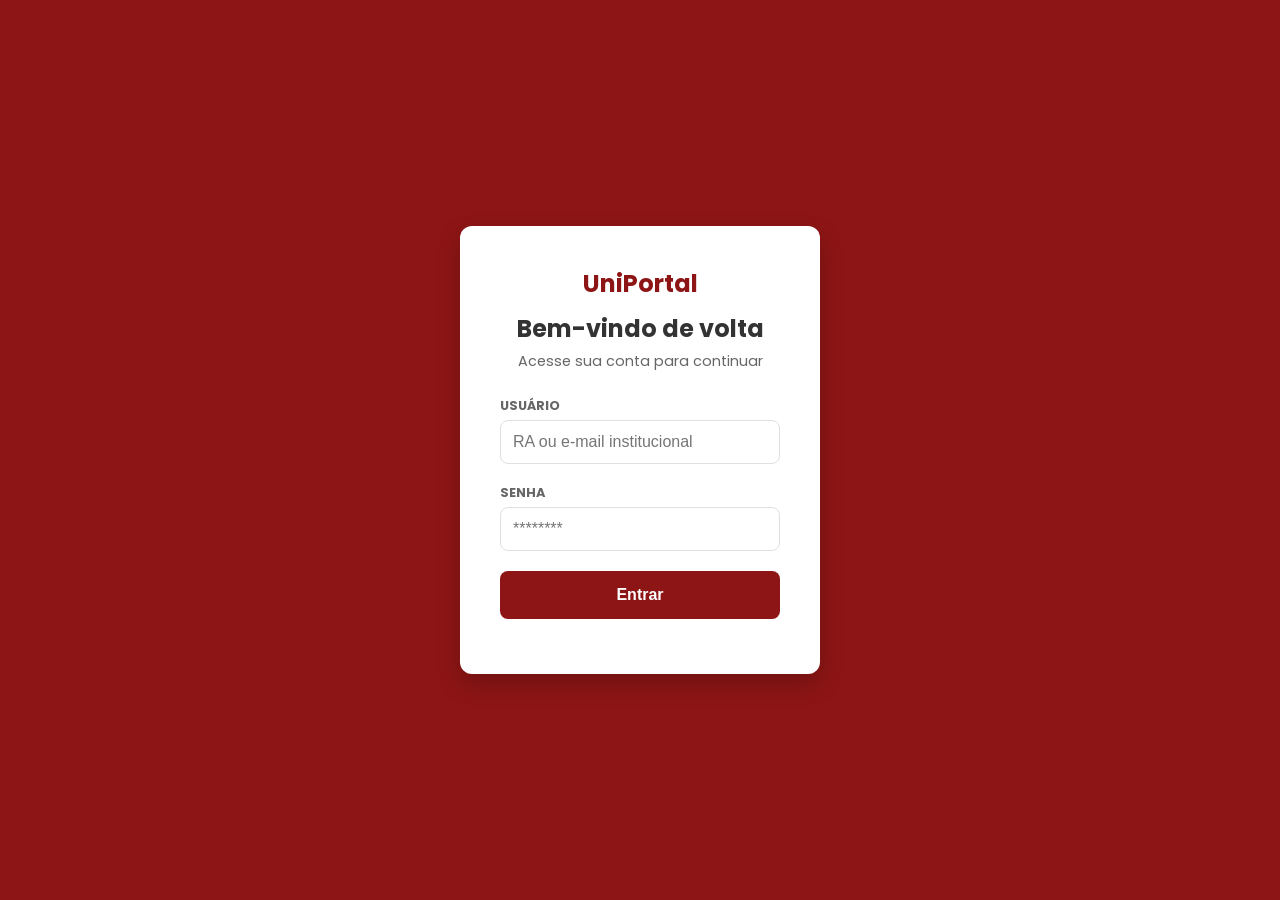
==== commit 6a791184: "Update index.html" ====
--- a/projeto-uniportal/index.html
+++ b/projeto-uniportal/index.html
@@ -24,38 +24,8 @@
                 <input type="password" id="senha" placeholder="********" required>
                 <button type="submit">Entrar</button>
             </form>
-           <aside class="sidebar">
-        <header class="sidebar-header"><h2 class="logo">UniPortal</h2></header>
-        
-        <section class="user-profile">
-            <figure class="avatar">JS</figure>
-            <address class="user-info">
-                <strong>João Silva</strong>
-                <span>RA: 2512130067</span>
-            </address>
+            <aside id="mensagemFeedback"></aside>
         </section>
-
-        <nav>
-            <menu>
-                <li><a href="home.html"><i class="fa-solid fa-house"></i> Início</a></li>
-                <li><a href="disciplinas.html"><i class="fa-solid fa-book"></i> Disciplinas</a></li>
-                <li><a href="boletim.html"><i class="fa-solid fa-chart-simple"></i> Boletim</a></li>
-                <li><a href="carteirinha.html"><i class="fa-solid fa-id-card"></i> Carteirinha</a></li>
-                <li><a href="faturas.html"><i class="fa-solid fa-file-invoice-dollar"></i> Faturas</a></li>
-            </menu>
-        </nav>
-        
-        <footer>
-            <button id="btnSair" class="btn-logout">
-                <svg xmlns="http://www.w3.org/2000/svg" width="20" height="20" viewBox="0 0 24 24" fill="none" stroke="currentColor" stroke-width="2" stroke-linecap="round" stroke-linejoin="round">
-                    <path d="M9 21H5a2 2 0 0 1-2-2V5a2 2 0 0 1 2-2h4"></path>
-                    <polyline points="16 17 21 12 16 7"></polyline>
-                    <line x1="21" y1="12" x2="9" y2="12"></line>
-                </svg>
-                Sair
-            </button>
-        </footer>
-    </aside>
     </main>
     <script src="js/script.js"></script>
 </body>
